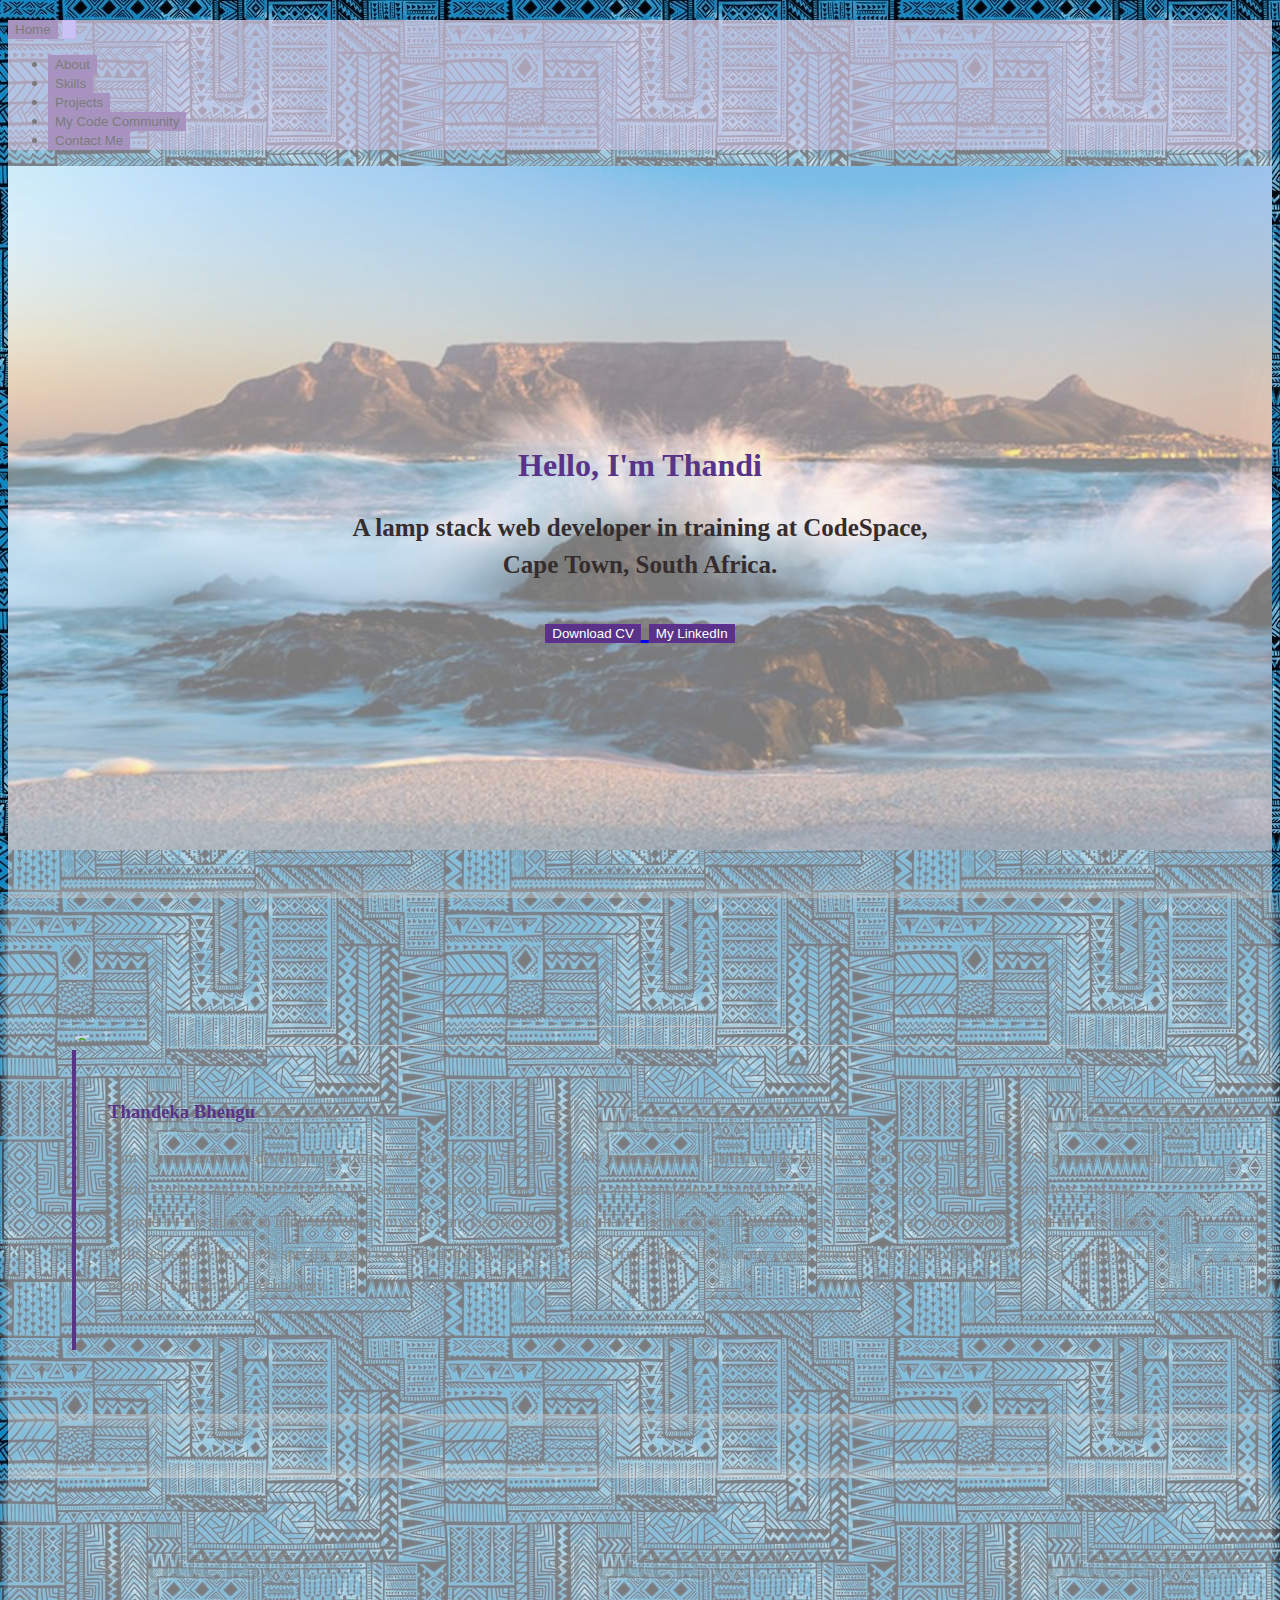
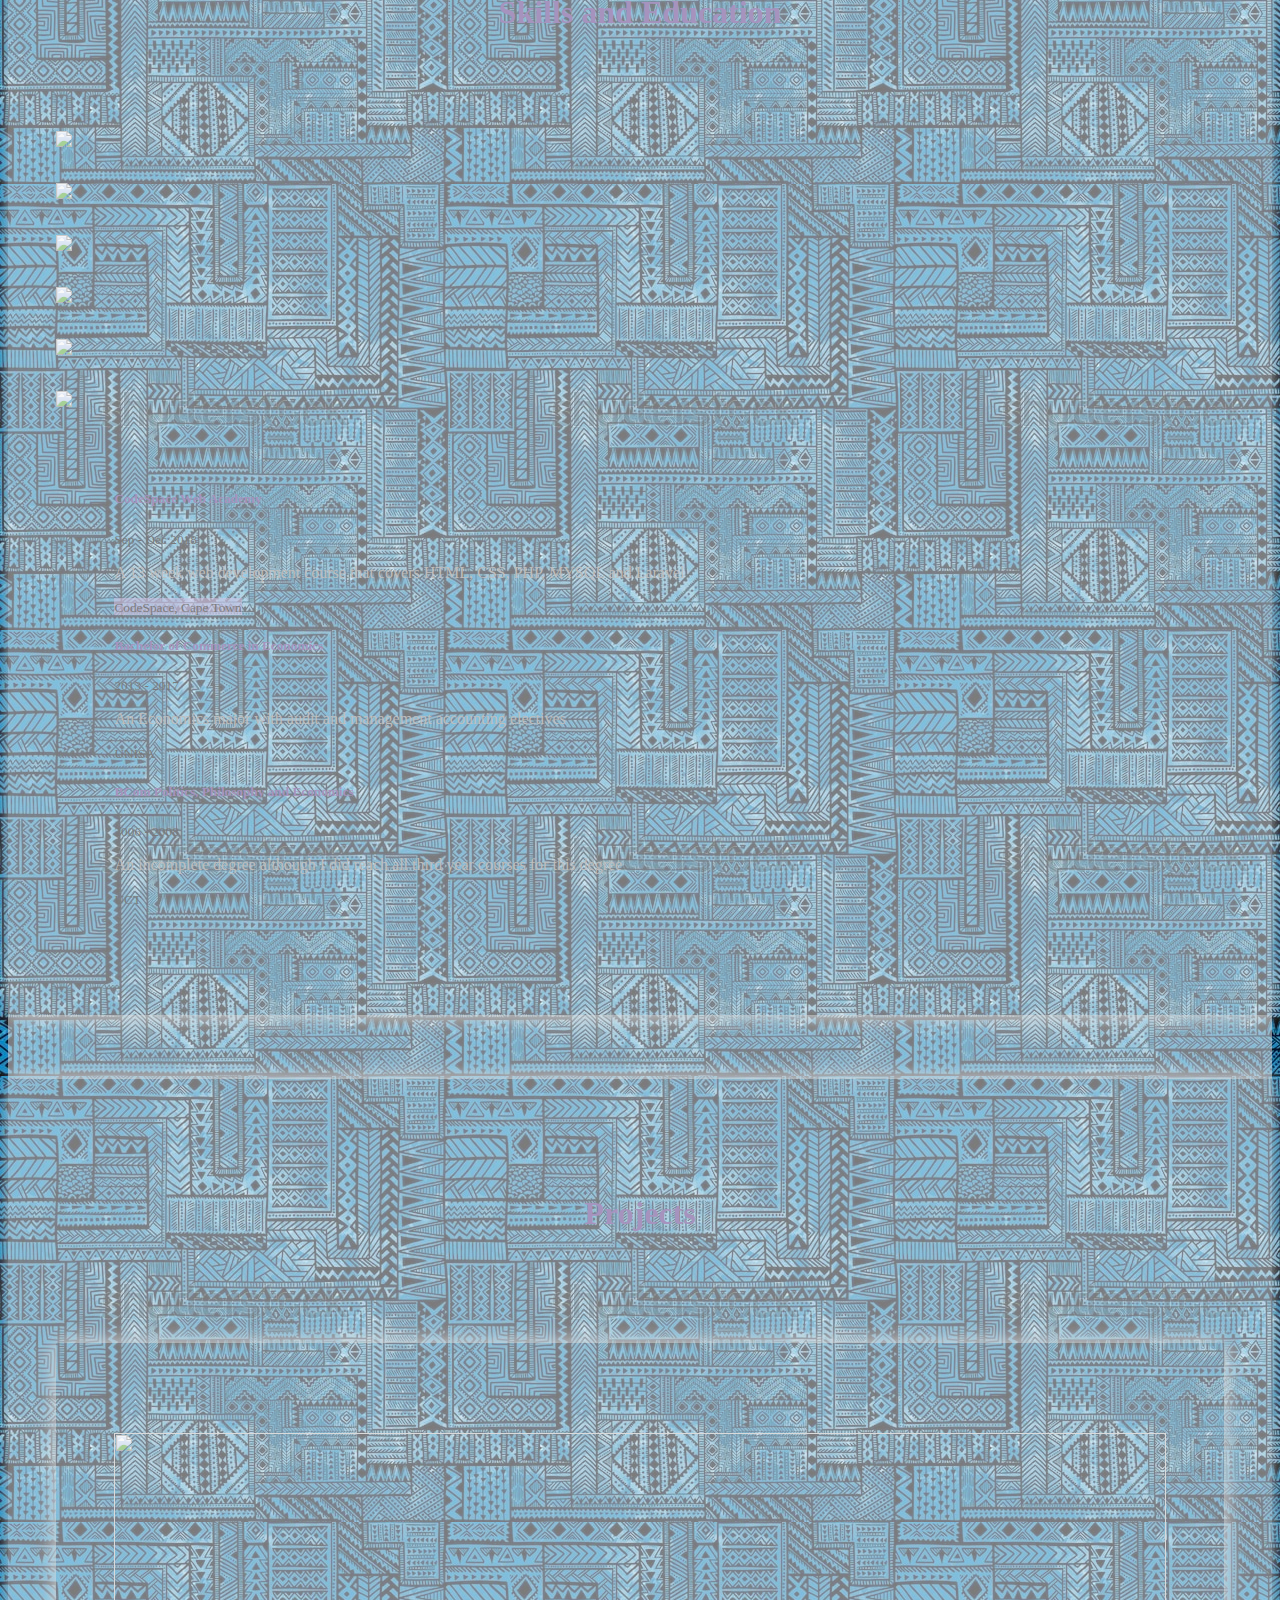
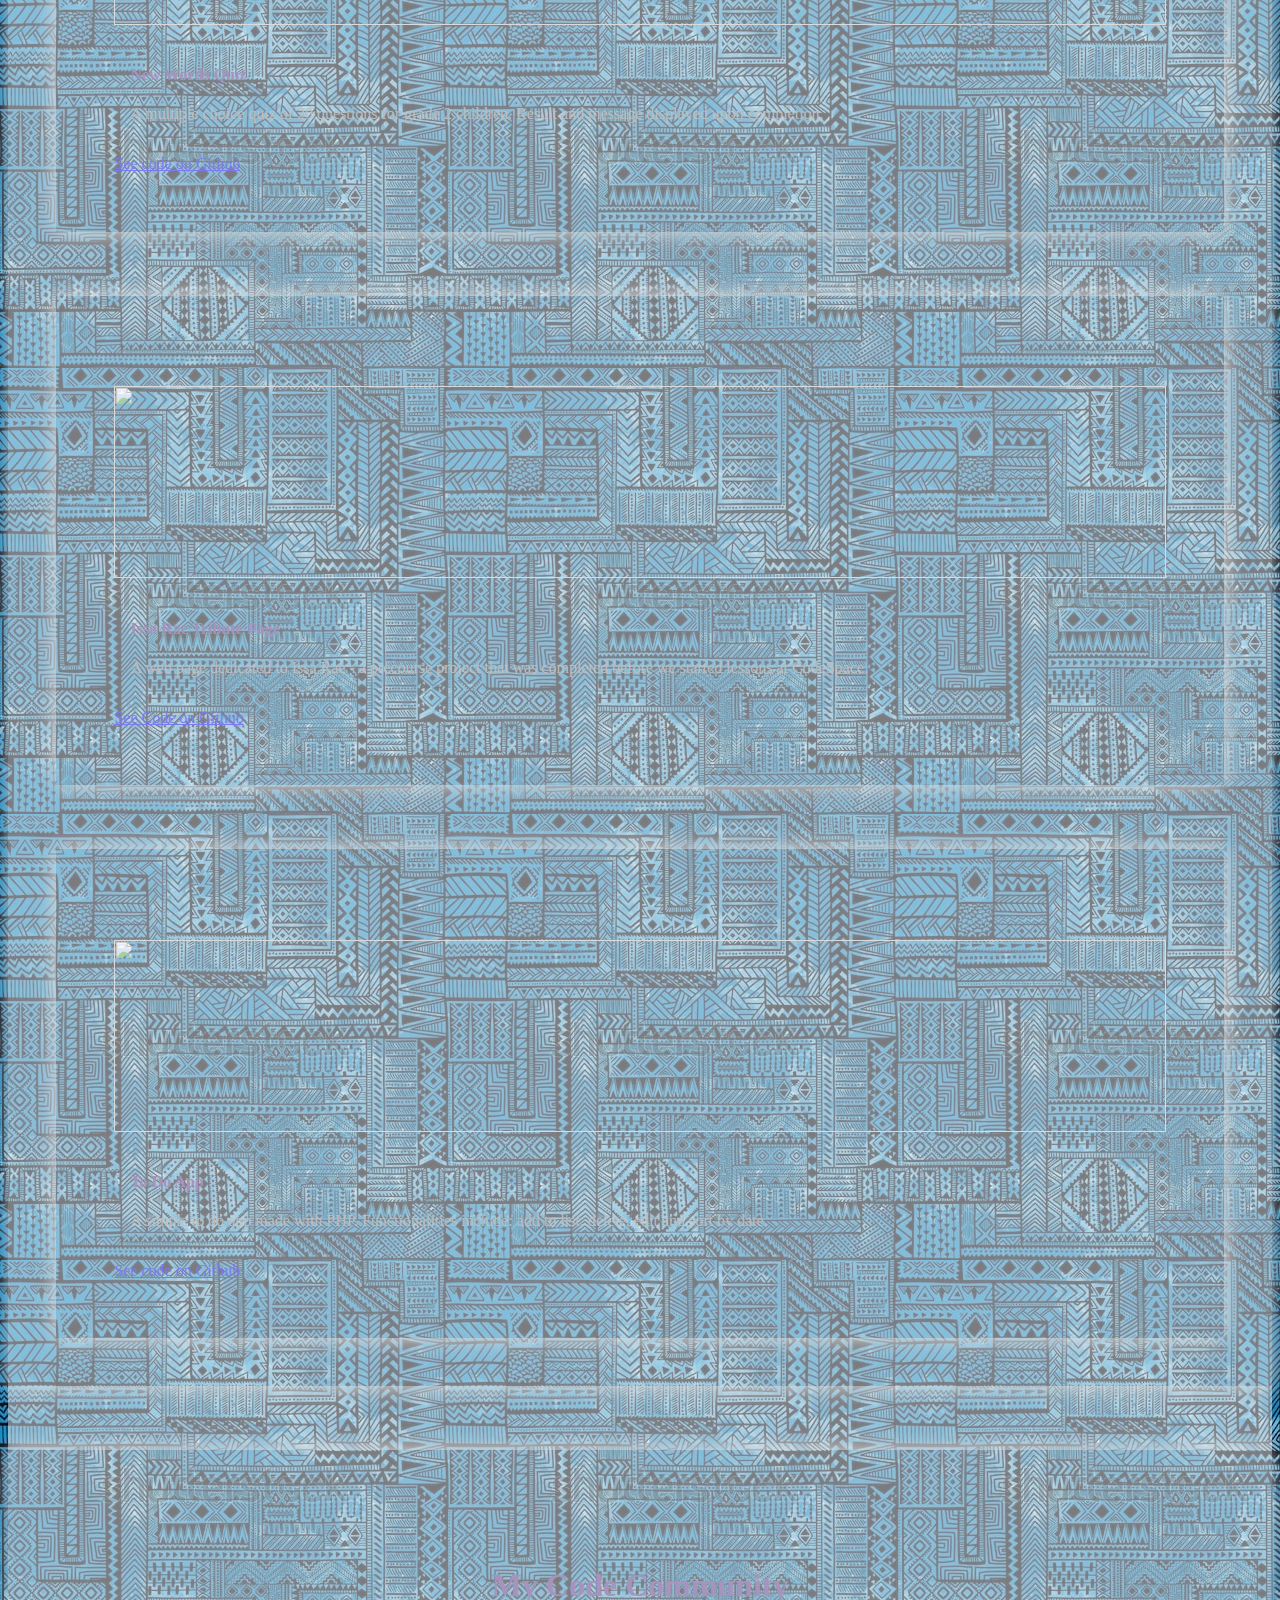
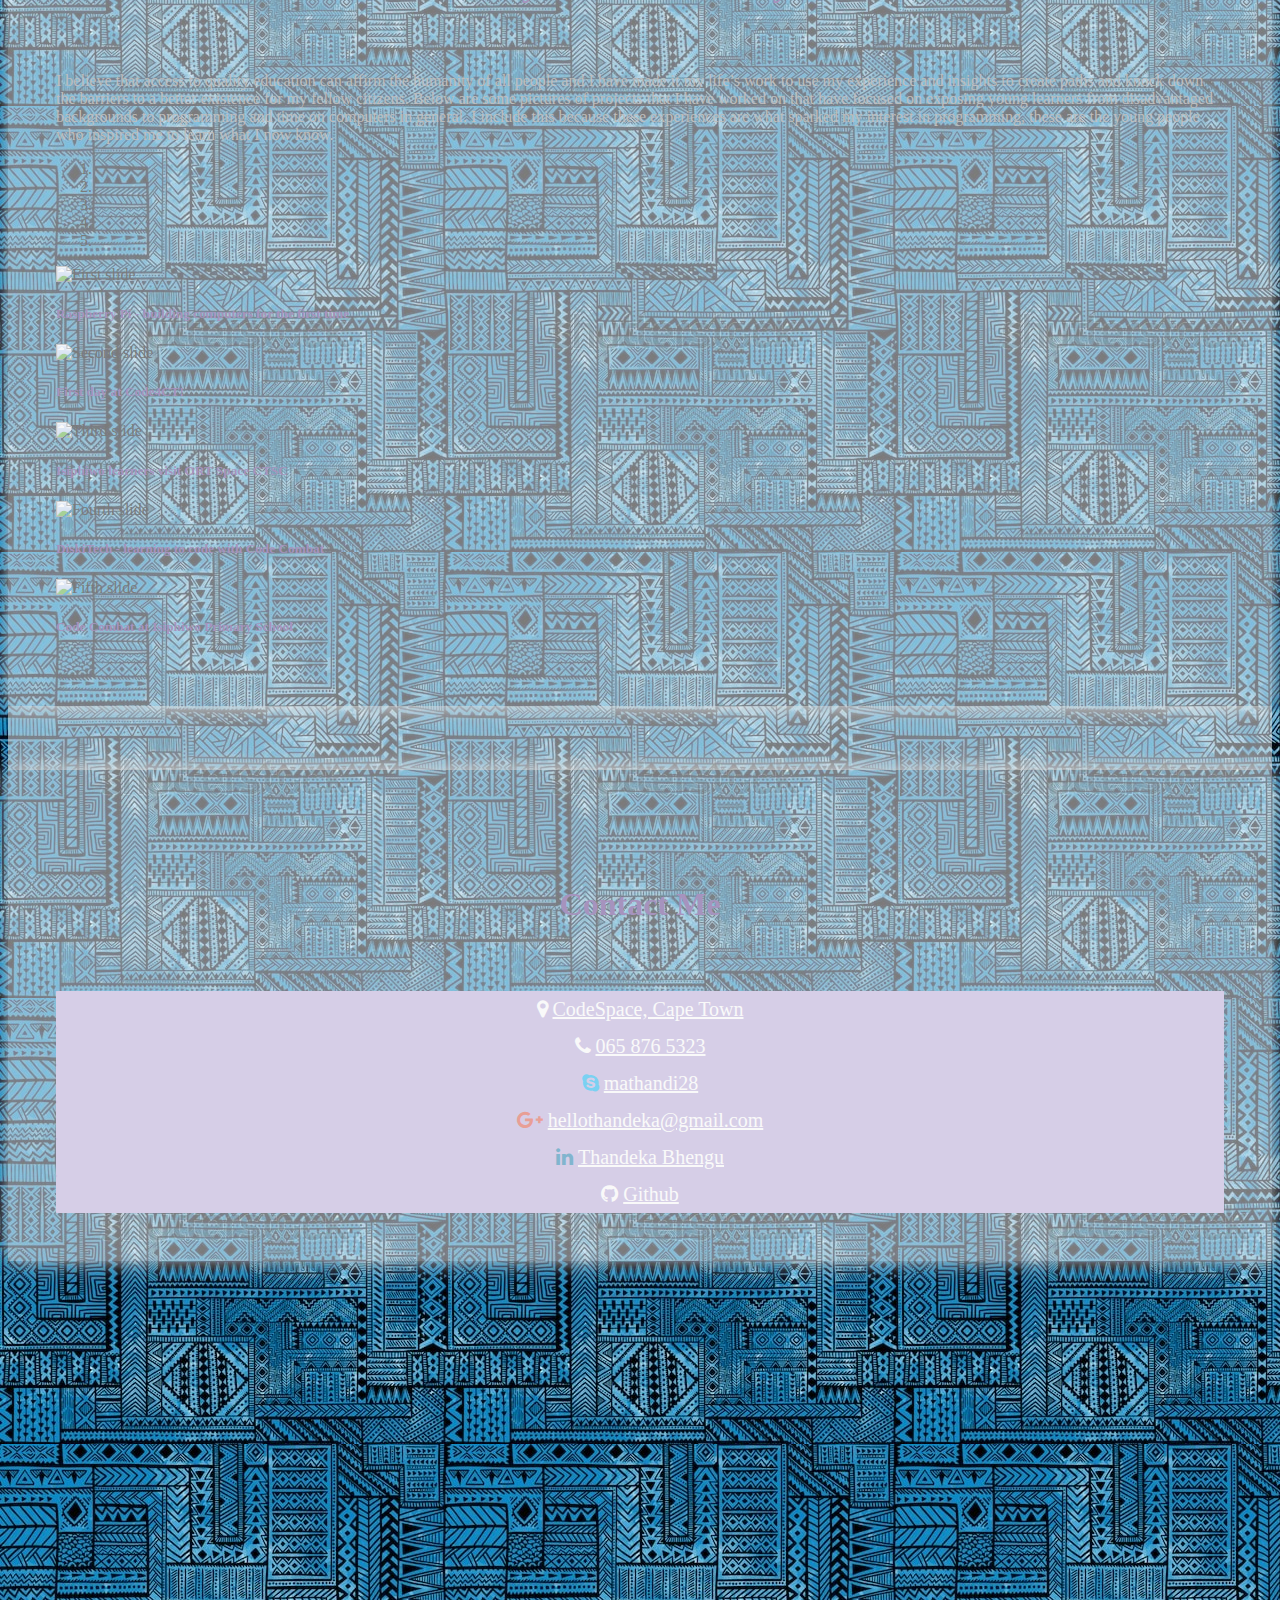
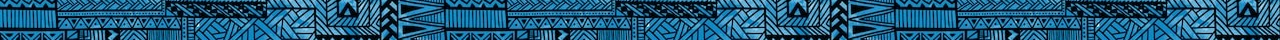
==== index.html @ 0c91721b "picture" ====
<!DOCTYPE html>
<html lang="en">
<head>
    <meta charset="UTF-8">
    <meta name="viewport" content="width=device-width, initial-scale=1, shrink-to-fit=no">
    <meta http-equiv="X-UA-Compatible" content="ie=edge">
    <link rel="stylesheet" href="https://stackpath.bootstrapcdn.com/bootstrap/4.1.3/css/bootstrap.min.css" integrity="sha384-MCw98/SFnGE8fJT3GXwEOngsV7Zt27NXFoaoApmYm81iuXoPkFOJwJ8ERdknLPMO" crossorigin="anonymous">
    <link rel="stylesheet" href="style.css">
    <link href="https://fonts.googleapis.com/css?family=Poppins" rel="stylesheet">
    <link rel="stylesheet" href="https://cdnjs.cloudflare.com/ajax/libs/font-awesome/4.7.0/css/font-awesome.min.css">
    
    <title>CV</title>
</head>
<body>
    <div id="navbar"></div>
    
  <!-- navbar -->  
  <nav  class="navbar navbar-expand-lg fixed-top bg-dark bg-primary ">  
    <div class="home" id="home">
    </div>
      <a class="navbar-brand" href="#navbar"><button class="btn btn-secondary">Home</button></a>
      <button class="navbar-toggler" type="button" data-toggle="collapse" data-target="#navbarSupportedContent" aria-controls="navbarSupportedContent" aria-expanded="false" aria-label="Toggle navigation">  
        <span class="navbar-toggler-icon"><img src="images/hamburger.png" alt=""></span>
      </button>
    

      <div class="collapse navbar-collapse " id="navbarSupportedContent">     
        <ul class="navbar-nav mr-4">
          <li class="nav-item">
            <a class="nav-link" data-value="about" href="#about"><button class="btn btn-secondary">About</button></a>        
          </li>  
          <li class="nav-item">
            <a class="nav-link " data-value="skills"href="#skills"><button class="btn btn-secondary">Skills</button></a>    
          </li>
          <li class="nav-item"> 
            <a class="nav-link " data-value="projects" href="#projects"><button class="btn btn-secondary">Projects</button></a>         
          </li>   
          <li class="nav-item"> 
            <a class="nav-link " data-value="community" href="#community"><button class="btn btn-secondary">My Code Community</button></a>       
          </li> 
          <li class="nav-item"> 
            <a class="nav-link " data-value="contact" href="#contact"><button class="btn btn-secondary">Contact Me</button></a>       
          </li> 
        </ul> 
      </div>
  </nav>

  <header class="header">
    <div class="overlay">
    </div>
      <div class="container">
          <div class="description">
            <h1>Hello, I'm Thandi
            <p> A lamp stack web developer in training at CodeSpace,<br> Cape Town, South Africa.</p>  
            <a href="ThandekaBhenguResume.pdf" target=" blank" download="ThandekaBhenguCV"><button class="btn btn-outline-secondary">Download CV</button> </a>
            <a href="https://www.linkedin.com/in/thandeka-bhengu-14095095/" target=" blank"><button class="btn btn-outline-secondary ">My LinkedIn </button> </a> 
            </h1>  
          </div>
      </div>
  </header>

  <div class="container">
    <div class="card about" id="about">
      <div class="row">
        <div class="col-lg-4 col-md-4 col-sm-12">
          <img src="images/me2.jpg" class="img-fluid">
            <span class="text-justify"></span>
        </div>

          <div class="col-lg-8 col-md-8 col-sm-12 desc">
            <h3>Thandeka Bhengu</h3>
            <p>
              I am a lamp stack web development student at CodeSpace in Cape Town.
              My coding journey started earlier this year when I was working on a CSI project with 
              high school students and realised that they needed more exposure to tech resources and knowledge.
              I found out about Code4CT, sent a student to learn there, and was inspired by my student to learn to program myself. 
              I am fascinated by what I have discovered so far and am eager to solve real world problems with my new tech skills, 
              especially problems specific to the socio-economic dynamics of South Africa. Have a look at my code community to see more
              of my work that brings young people in contact with technology.

            </p>
          </div>
      </div>
    </div>
  

  <!-- portfolio -->
      <div class="card" id="skills">
        <h1 class="text-center">Skills and Education</h1>
          <div class="container">
            <div class="row">
              <div class="col-lg-2 col-md-2 col-sm-6 align-self-center">
                <img src="images/html-5-logo.jpg" class="img-fluid">
              </div>
                <div class="col-lg-2 col-md-2 col-sm-6 align-self-center">
                  <img src="images/css.png" class="img-fluid">   
                </div>
                  <div class="col-lg-2 col-md-2 col-sm-6 align-self-center">
                    <img src="images/boostrap.png" class="img-fluid">
                  </div>
                    <div class="col-lg-2 col-md-2 col-sm-6 align-self-center">
                      <img src="images/php.png" class="img-fluid">      
                    </div>
                      <div class="col-lg-2 col-md-2 col-sm-6 align-self-center">
                        <img src="images/github.png" class="img-fluid">
                      </div>
                        <div class="col-lg-2 col-md-2 col-sm-6 align-self-center">
                          <img src="images/mysql.png" class="img-fluid">
                        </div>
            </div>
              <div class="education">
                <div class="list-group col-lg-12 col-md-12 col-sm-12">
                  <a class="list-group-item flex-column align-items-start firstcourse">
                  <div class="d-flex w-100 justify-content-between">
                    <h5 class="mb-1">CodeSpace Web Academy</h5>
                    <small>Sep - Dec 2018</small>
                  </div>
                    <p class="mb-1">A 13 week web development course that covers HTML, CSS, PHP, MYSQL and Laravel</p>
                    <small>CodeSpace, Cape Town</small>
                  </a>
                  <a class="list-group-item flex-column align-items-start">
                  <div class="d-flex w-100 justify-content-between">
                    <h5 class="mb-1">Bachelor of Commerce in Economics</h5>
                    <small class="text-muted">2013 - 2017 </small>
                  </div>
                    <p class="mb-1">An Economics major with audit and management accounting electives</p>
                    <small class="text-muted">UNISA</small>
                  </a>
                  <a class="list-group-item flex-column align-items-start">
                  <div class="d-flex w-100 justify-content-between">
                    <h5 class="mb-1">BCom Politics, Philosophy and Economics</h5>
                    <small class="text-muted">2006 - 2008</small>
                  </div>
                    <p class="mb-1">An incomplete degree although I did reach all third year courses for this degree</p>
                    <small class="text-muted">UCT</small>
                  </a>
                </div>
              </div>
          </div>
      </div>
        <!-- Projects section -->
        <div class="card projects" id="projects">
            <div class="row">
                <div class="col-lg-12 col-md-12 col-sm-12">
          <div class="container">
            <h1 class="text-center">Projects</h1>
            <div class="row">
              <div class="col-md-4 col-lg-4 col-sm-12">
              <div class="card">
                <div class="card-img">
                <img src="images/quiz.png" class="img-fluid">
                </div>
                
                <div class="card-body">
                <h4 class="card-title">New Words Quiz</h4>
                <p class="card-text">
                  
                  A multiple choice quiz of 20 questions for grade 2 children.  Result and message displayed upon completion.
                </p>
                </div>
                <div class="card-footer">
                <a href="https://github.com/ThandekaBhengu/Family-Quiz.git" target=" blank" class="card-link">See code on Github</a>
                </div>
              </div>
              </div>
              <div class="col-md-4 col-lg-4 col-sm-12">
              <div class="card">
                <div class="card-img">
                <img src="images/issa (1).jpg" class="img-fluid">
                </div>
                
                <div class="card-body">
                  <h4 class="card-title">Issa Rae Tribute Page</h4>
                <p class="card-text">A web page dedicated to Issa Rae - a precourse project that was completed before we started lessons at CodeSpace.</p>
                </div>
                <div class="card-footer">
                <a href="https://github.com/ThandekaBhengu/Issa-Rae.git" target=" blank" class="card-link">See Code on Github</a>
                </div>
              </div>
              </div>
              <div class="col-md-4 col-lg-4 col-sm-12">
              <div class="card">
                <div class="card-img">
                <img src="images/todo.png" class="img-fluid">
                </div>
                
                <div class="card-body">
                <h4 class="card-title">To Do App</h4>
                <p class="card-text"> A simple to do app made with PHP. Functionalities include: add to list, delete, edit and sort by date.</p>
                </div>
                <div class="card-footer">
                <a href="https://github.com/ThandekaBhengu/to-do-app.git" target=" blank" class="card-link">See code on Github</a>
                </div>
              </div>
              </div>
            </div>
          </div>
        </div>
        </div>
        </div>

            <!-- Code community carousel -->
            <div id="community">
                <div class="card">
                  <div class="row">
                      <div class="col-lg-12 col-md-12 col-sm-12 w-75 p-3">
                
                  <div id="carouselExampleIndicators" class="carousel slide" data-ride="carousel">
                    <h1 class="text-center ">My Code Community</h1>
                    <p class="text-justify"> I believe that access to quality education can affirm the humanity of all people and I have made it my life’s work 
                      to use my experience and insights to create  paths and  knock  down  the  barriers to  a  better existence for my 
                      fellow citizens. Below are some pictures of projects that I have worked on that have focused on exposing
                      young learners from disadvantaged backgrounds to programming and time on computers in general. I include this because these
                    experiences are what sparked my interest in programming, these are the young people who inspired me to learn what I now know. </p>
                    <ol class="carousel-indicators">
                      <li data-target="#carouselExampleIndicators" data-slide-to="0" class="active"></li>
                      <li data-target="#carouselExampleIndicators" data-slide-to="1"></li>
                      <li data-target="#carouselExampleIndicators" data-slide-to="2"></li>
                      <li data-target="#carouselExampleIndicators" data-slide-to="3"></li>
                      <li data-target="#carouselExampleIndicators" data-slide-to="4"></li>
                    </ol>
                      <div class="carousel-inner">
                        <div class="carousel-item active">
                          <img class="d-block w-100 h-10 rounded" src="images/raspberypi.JPG" alt="First slide" height="400">
                            <div class="carousel-caption d-none d-md-block">
                                <span class="badge badge-pill badge-light"><h5>Raspberry Pi - building computers for the first time</h5></span>
                            </div>
                        </div>
                          <div class="carousel-item">
                            <img class="d-block w-100 h-10 rounded" src="images/anele-kamva.JPG" alt="Second slide" height="400">
                            <div class="carousel-caption d-none d-md-block">
                                <span class="badge badge-pill badge-light"><h5>First day at Code4CT!</h5></span>
                            </div>
                          </div>
                            <div class="carousel-item">
                              <img class="d-block w-100 h-10 rounded" src="images/coderdojo.JPG" alt="Third slide" height="400">
                                <div class="carousel-caption d-none d-md-block">
                                    <span class="badge badge-pill badge-light"><h5>Isiphiwo learners visit ORT Space CTSC</h5></span>
                                </div>
                            </div>
                              <div class="carousel-item">
                                <img class="d-block w-100 h-10 rounded" src="images/diskitech.JPG" alt="Fourth slide" height="400">
                                <div class="carousel-caption  d-none d-md-block">
                                    <span class="badge badge-pill badge-light"><h5>DiskiTech - learning to code with Code Combat</h5></span>
                                </div>
                              </div>
                                <div class="carousel-item">
                                  <img class="d-block w-100 h-10 rounded" src="images/isiphiwo.JPG" alt="Fifth slide" height="400">
                                  <div class="carousel-caption d-none d-md-block">
                                      <span class="badge badge-pill badge-light"><h5>Code Combat at Isiphiwo Primary School</h5></span>
                                  </div>
                                </div>
                      </div>
                  </div>
                    <a class="carousel-control-prev" href="#carouselExampleIndicators" role="button" data-slide="prev">
                      <span class="carousel-control-prev-icon" aria-hidden="true"></span>
                      <span class="sr-only">Previous</span>
                    </a>
                    <a class="carousel-control-next" href="#carouselExampleIndicators" role="button" data-slide="next">
                      <span class="carousel-control-next-icon" aria-hidden="true"></span>
                      <span class="sr-only">Next</span>
                    </a>
                </div>
              </div>
              </div>

<!-- Contact details-->
<div id="contact">
<div class="card contact">
    <div class="row">
      <div class="col-lg-12 col-md-12 col-sm-12">
        <h1>Contact Me</h1> 
      </div>
    </div>
   
    <div class="well well-sm quick-contact">
    <div class="row">
        <div class="col-md-12"> 
            <a href="https://www.codespace.co.za/" target="blank"><i class="fa fa-map-marker" aria-hidden="true"></i>CodeSpace, Cape Town</a>
        </div>
        </div>
    <div class="row">
        <div class="col-md-12">
          <a href="#"><i class="fa fa-phone" aria-hidden="true"></i>065 876 5323</a>
        </div>
        </div>
                                  <div class="row">
                                        <div class="col-md-12">
                                            <a href="https://web.skype.com/en/" class="skype"><i class="fa fa-skype"></i>mathandi28</a>
                                        </div>
                                        </div>
                                        <div class="row">
                                        <div class="col-md-12">
                                            <a href="https://plus.google.com/u/0/+ThandekaBhengu" class="google"><i class="fa fa-google-plus"></i>hellothandeka@gmail.com</a>
                                        </div>
                                        </div>
                                    
                                    <div class="row">
                                        <div class="col-md-12">
                                            <a href="www.linkedin.com/in/thandeka-bhengu-14095095" class="linkedin"><i class="fa fa-linkedin"></i>Thandeka Bhengu</a>
                                        </div>
                                      </div>
                                      <div class="row">
                                        <div class="col-md-12">
                                            <a href="https://github.com/ThandekaBhengu" class="github"><i class="fa fa-github"></i>Github</a>
                                        </div>
                                    </div>
                                
                            
                        
                    </div>
                </div>
                </div>
            </div>
            
            <script src="//netdna.bootstrapcdn.com/bootstrap/3.0.0/js/bootstrap.min.js"></script>
            <script src="//code.jquery.com/jquery-1.11.1.min.js"></script>
              <script type="text/javascript" src='js/main.js'></script>
              <script src="https://code.jquery.com/jquery-3.3.1.slim.min.js" integrity="sha384-q8i/X+965DzO0rT7abK41JStQIAqVgRVzpbzo5smXKp4YfRvH+8abtTE1Pi6jizo" crossorigin="anonymous"></script>
              <script src="https://cdnjs.cloudflare.com/ajax/libs/popper.js/1.14.3/umd/popper.min.js" integrity="sha384-ZMP7rVo3mIykV+2+9J3UJ46jBk0WLaUAdn689aCwoqbBJiSnjAK/l8WvCWPIPm49" crossorigin="anonymous"></script>
              <script src="https://stackpath.bootstrapcdn.com/bootstrap/4.1.3/js/bootstrap.min.js" integrity="sha384-ChfqqxuZUCnJSK3+MXmPNIyE6ZbWh2IMqE241rYiqJxyMiZ6OW/JmZQ5stwEULTy" crossorigin="anonymous"></script>
</body>
</html>
---- style.css ----
@import url(http://netdna.bootstrapcdn.com/font-awesome/4.0.3/css/font-awesome.min.css);

body {
    position: relative;
    background-color: #888;
    background-image: url('images/blu-print.jpg');
    margin-top: 20px;
}


.nav-link , .navbar-brand{ 
    color: #05000c63; cursor: pointer;
}

.nav-link{ 
    margin-right: 1em !important;
}

.nav-link:hover{ 
    /* background: #a18ef5; color: #2f1135;  */
}

.navbar-collapse{ 
    justify-content: flex-end;
}

.navbar-toggler{  
    background:#a18ef5 !important;
}

.navbar-collapse{
    justify-content: flex-end;
   }

   .navbar button{
    border:1px  solid rgba(178, 0, 249, 0.137);
       background-color:#583388;
       /* margin-top: 1em; */
   }

   .bg-dark{
    background-color:#4c305c!important
    }
    .bg-primary{
    background-color:#c49de481!important
    }

 /*header style*/
.header{
    background-image: url("images/cape_town.jpg");
    background-attachment: fixed;
    background-size: cover;
    background-position: center;

   }   

   .overlay{
    position: absolute;
    min-height: 100%;
    min-width: 100%;
    left: 0;
    top: 0;
    bottom: 0;
    background: rgba(244, 244, 244, 0.50);
   }

   .card{
       margin-top: 4em;
       padding: 3em;
       box-shadow: 0 0 20px #ccc;
   }

   .description{
    position: relative;
    top: 30%;
    margin: auto;
    padding: 9em;
}
.description h1{
    margin-top: 10%;
    color:#a18ef5 ;
    text-align: center;

   }
   .description p{
    color:rgb(53, 45, 45);
    font-size: 25px;
    /* width: 10%; */
    line-height: 1.5;
   }
   .description button{
    border:1px  solid rgba(178, 0, 249, 0.137);
    background:#583388;
    color:#fff;
   }

   .about{
    margin: 4em 0;
    margin-top: 3em;
    border-top: 4em;
    padding: 4em;
    position: relative;
   }
  
   .about img{
    height: 70%;
       width: 100%;
       border-radius: 50%;
       margin-top: 4em; 
       margin-right: 4rem
       
   }
   .about .span{
    display: block;
    color: #888;
    position: absolute;
    left: 115px;
   }
   .about .desc{
    padding: 2em;
    border-left:4px solid #583388;
   }
   .about .desc h3{
    color: #583388;
   }
   .about .desc p{
    line-height:2;
    color:#888;
   }

   /*Portfolio*/
.skills{
    margin: 4em 0;
       position: relative; 
   }
   .skills h1{
    color:rgb(152, 6, 185);
    margin: 2em; 
   }
   .skills .img{
     height: 5rem;
     
     margin: 1em;

   }

   
   .projects .h1{
    color:rgb(152, 6, 185);
    margin: 0; 
   }
   .projects .card{
    box-shadow: 0 0 20px #ccc;
    padding: 5%;
   }
   .projects .card img{
    width: 100%;
    height: 12em;
   }
   .projects .card-title{
    color:#583388;
     
   }
   .projects .card-body{
    padding: 1em;
   }

     .img-fluid {
    height: 100% \9;
    width: 200px;
    margin-top: 2em;
   }

   .container h1{
 color: #583388;
 text-align: center;
 padding: 4%;
   }

   .container h3{
       color: #583388;
       
   }

  

   .card h1{
       color: #583388;
   }

   .card p{
       color: #888;
   }

   .education{
       padding: 5%;
   }

  .firstcourse{
      background-color: #c49de481;
  }

  .contact{
      margin-bottom: 30%;
  }

  .card h5 {
      color: #583388;
  }

  .fa{font-size:24px;margin-right:5px}
.row-first{margin-bottom:10px;margin-top:8px}
.title-contact{margin-top:32px;display:none;}
.contact-email { display:none; }
a{transition:all .3s ease;-webkit-transition:all .3s ease;-moz-transition:all .3s ease;-o-transition:all .3s ease}
.quick-contact{color:#fff;background-color:rgb(160, 140, 207);text-align:center}
.contact a{-webkit-border-radius:2px;-moz-border-radius:2px;-o-border-radius:2px;border-radius:2px;display:block;background-color:rgba(255,255,255,0.25);font-size:20px;text-align:center;color:#fff;padding:7px}
.contact a:hover{background-color:rgba(255,255,255,0.85);text-decoration:none}
.contact a.skype:hover,.fa-skype{color:#00aff0}
.contact a.google:hover,.fa-google-plus{color:#dd4b39}
.contact a.linkedin:hover,.fa-linkedin{color:#0e76a8}
.contact a.twitter:hover,.fa-twitter{color:#00acee}
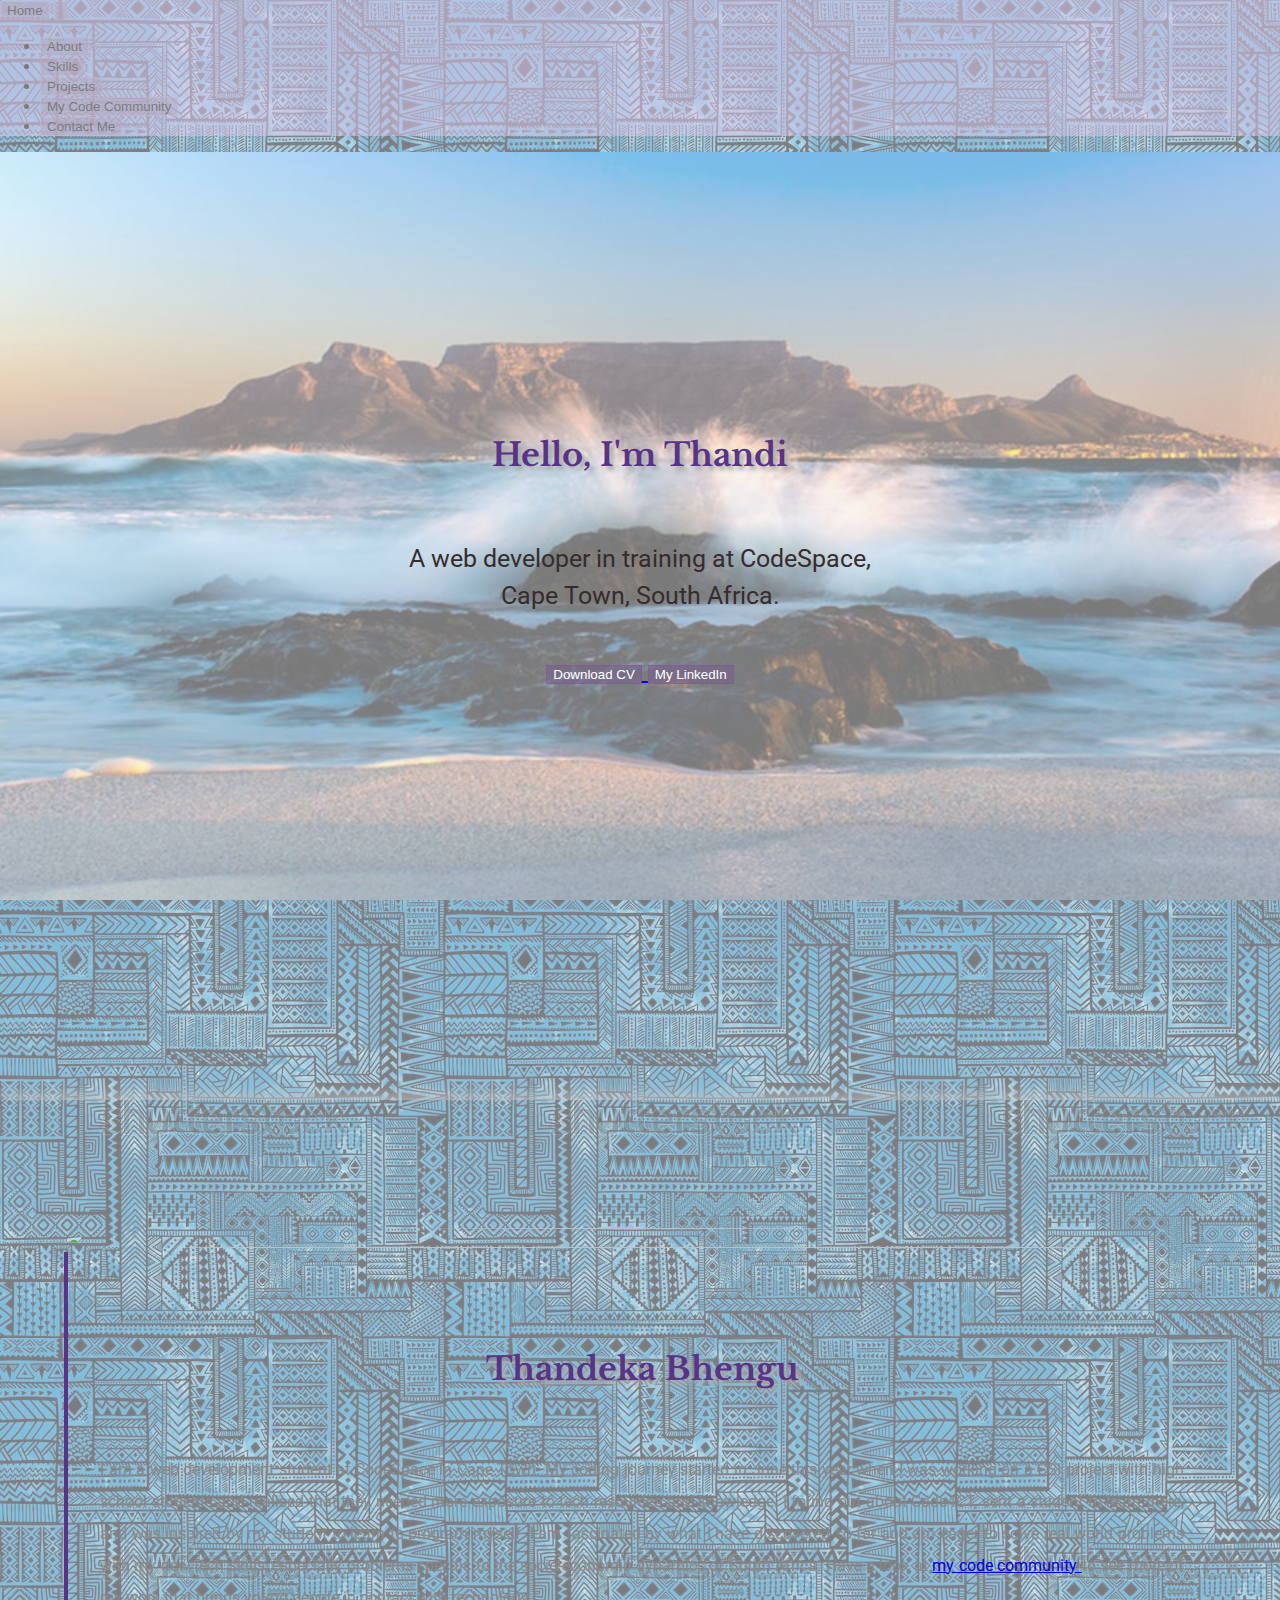
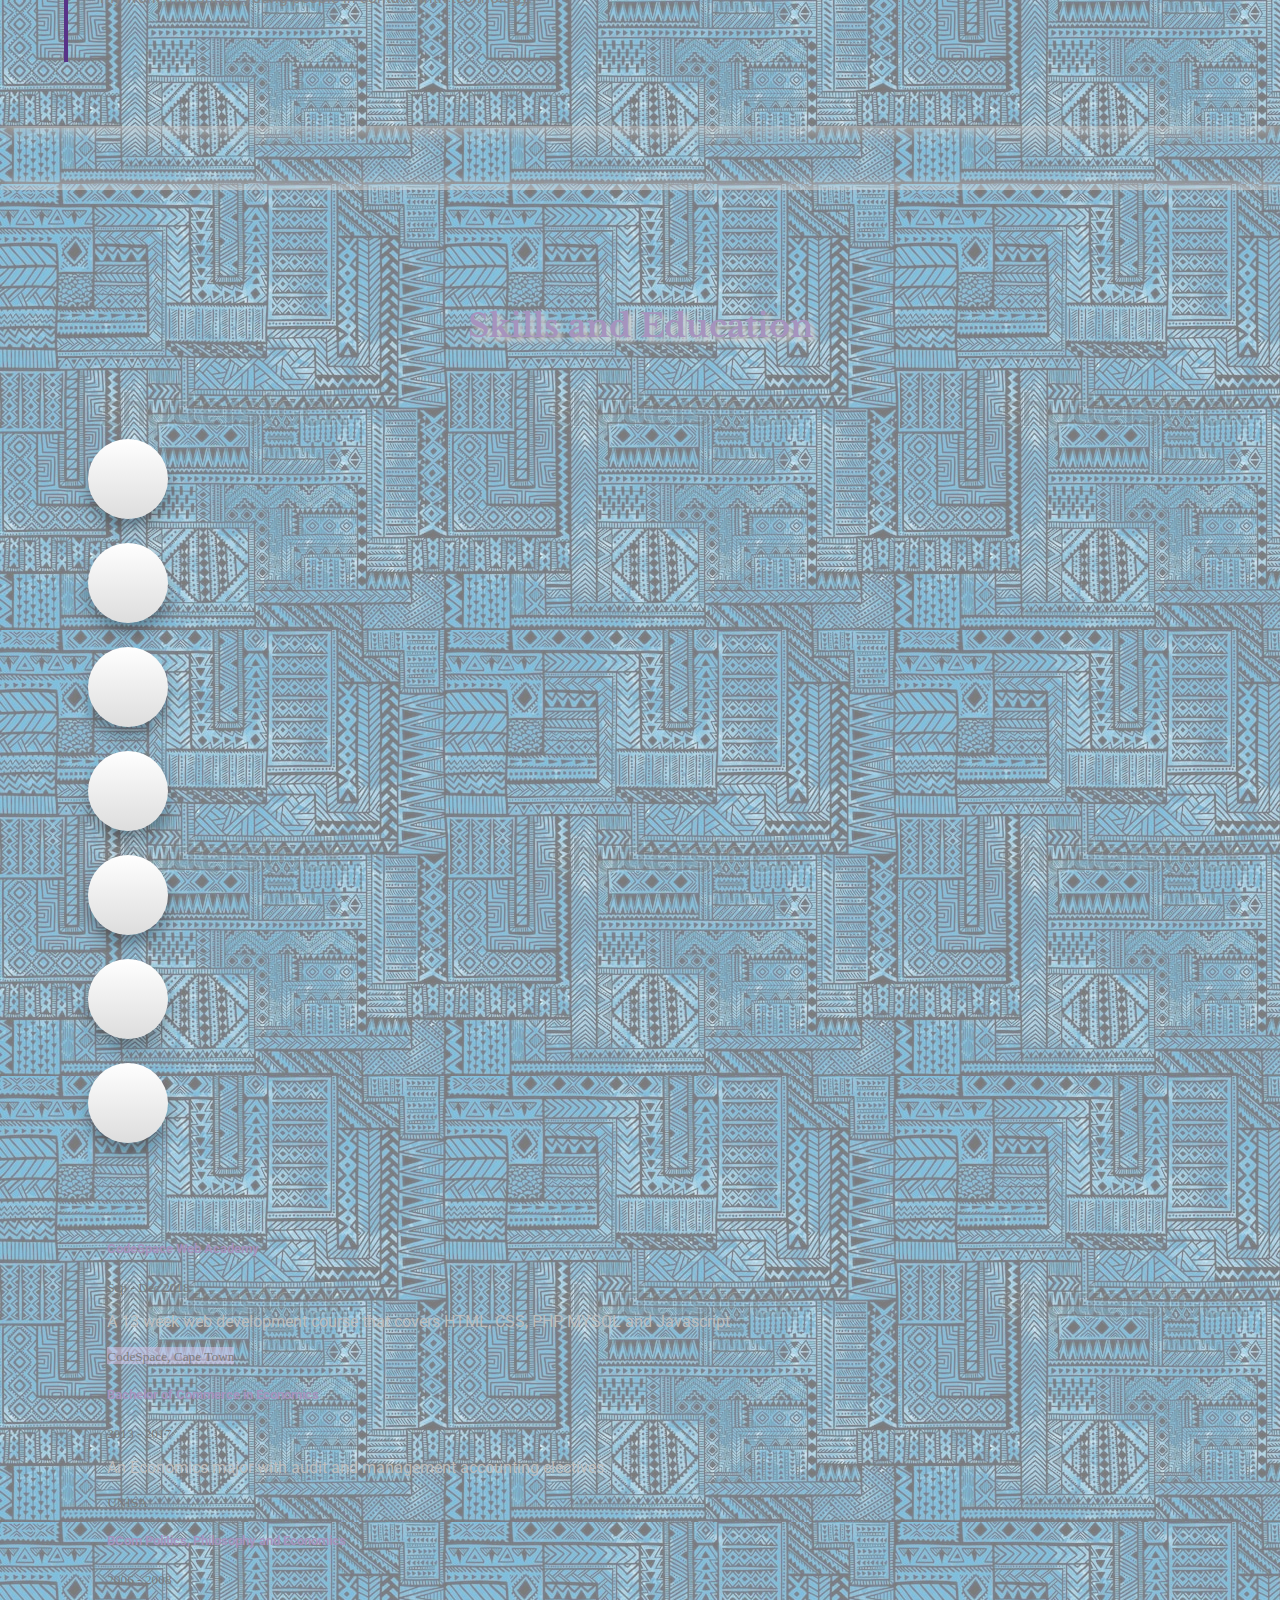
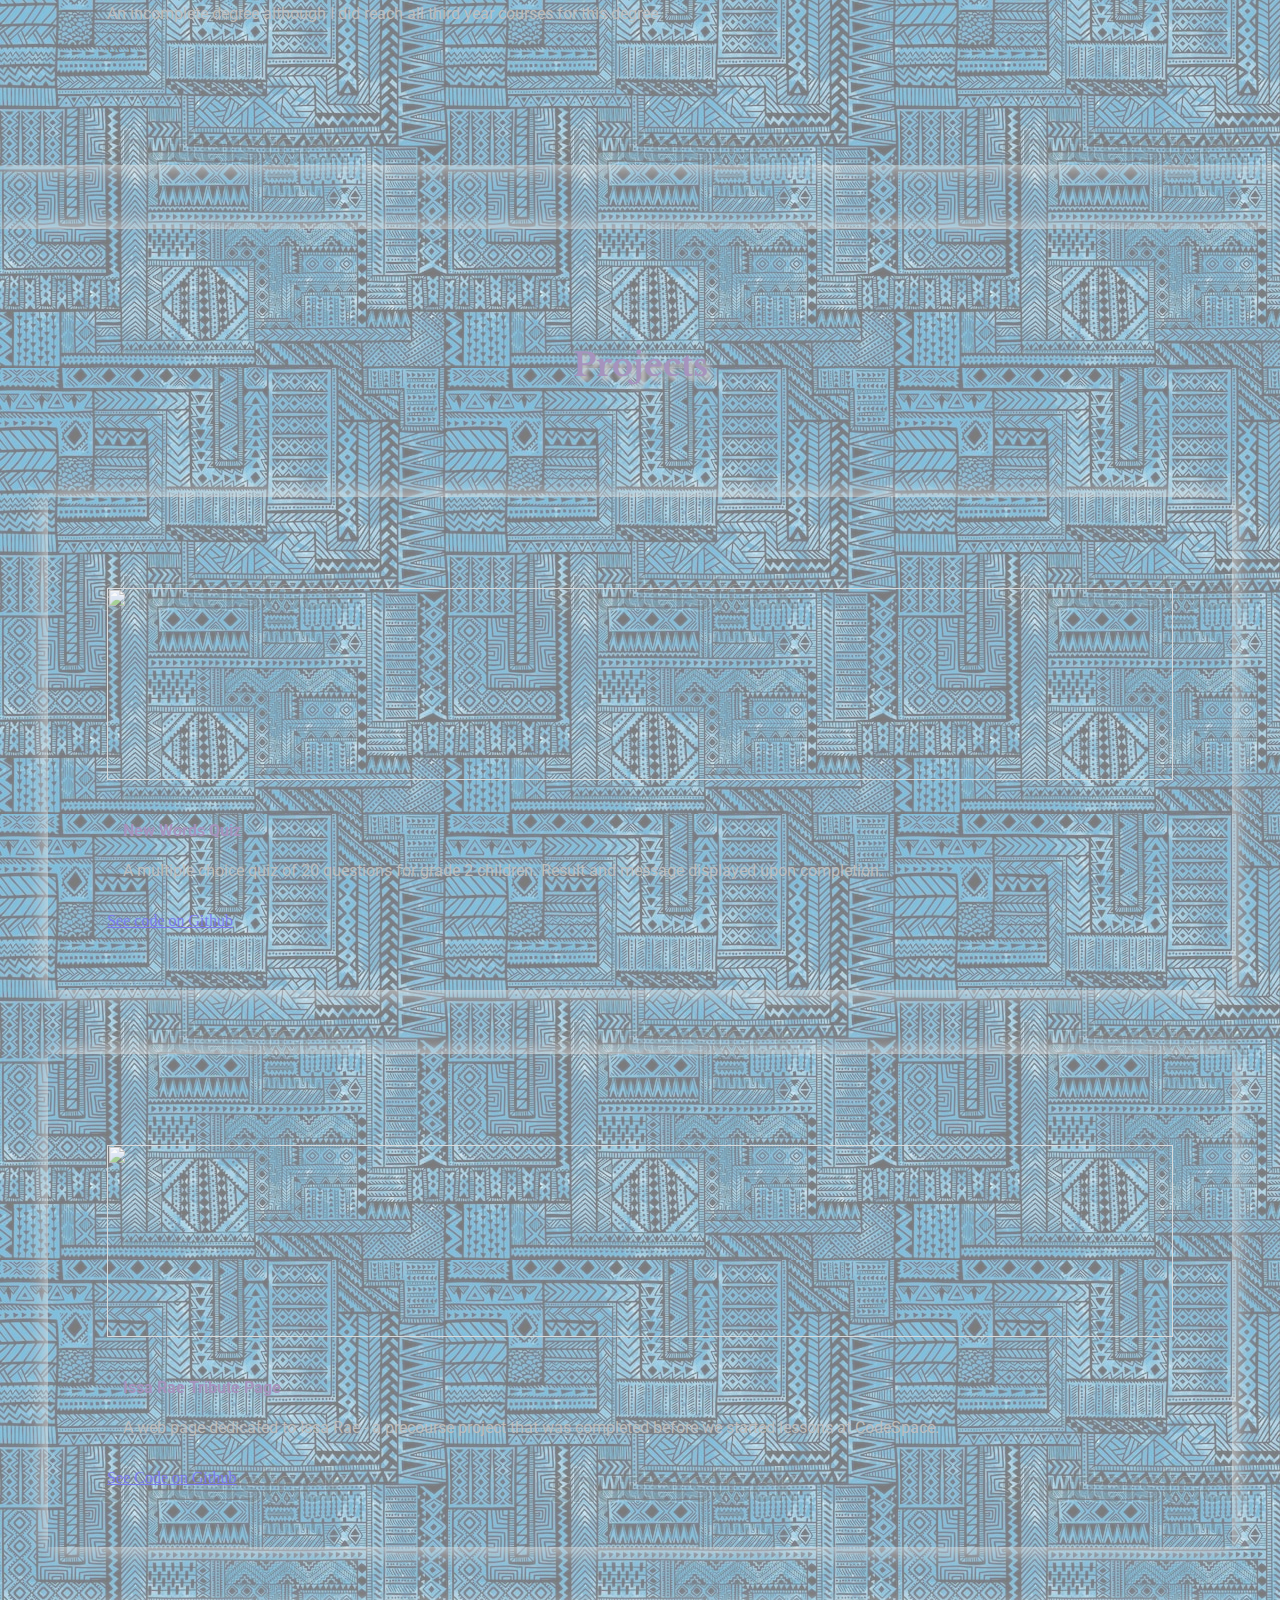
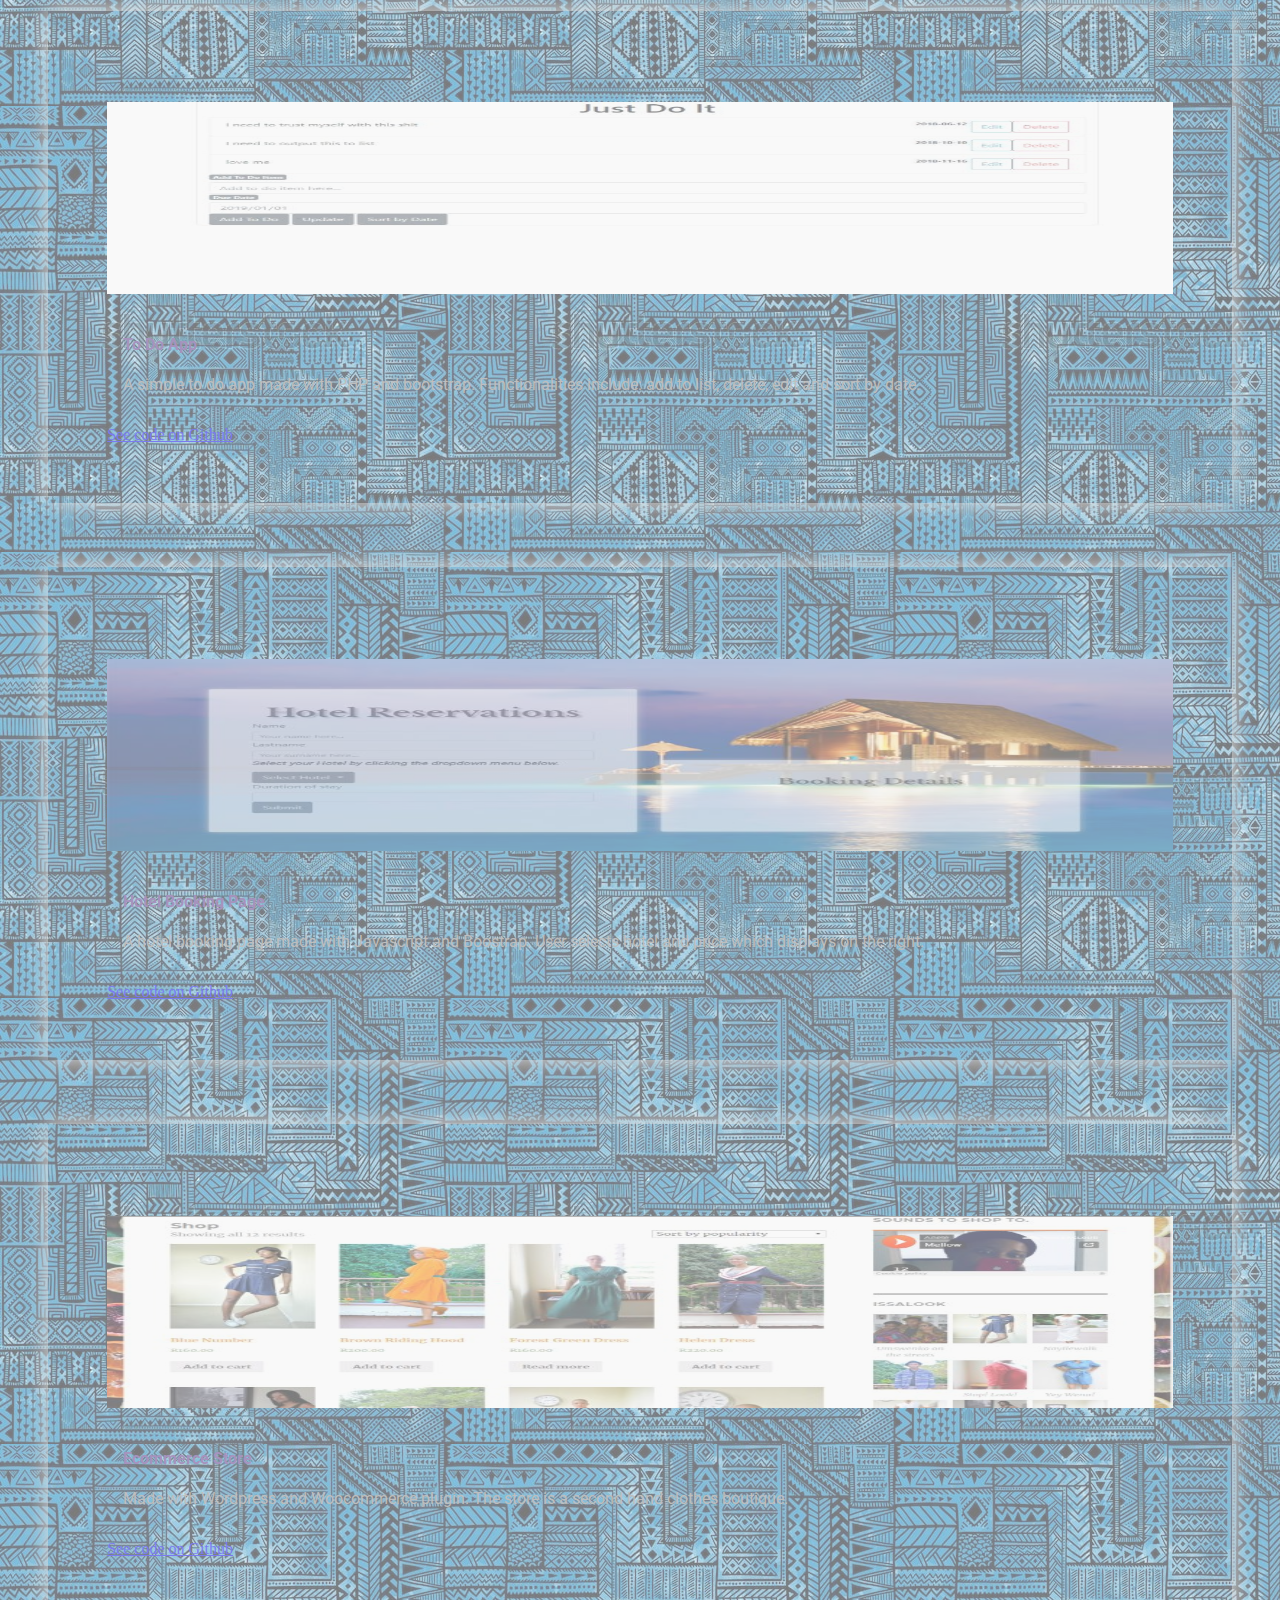
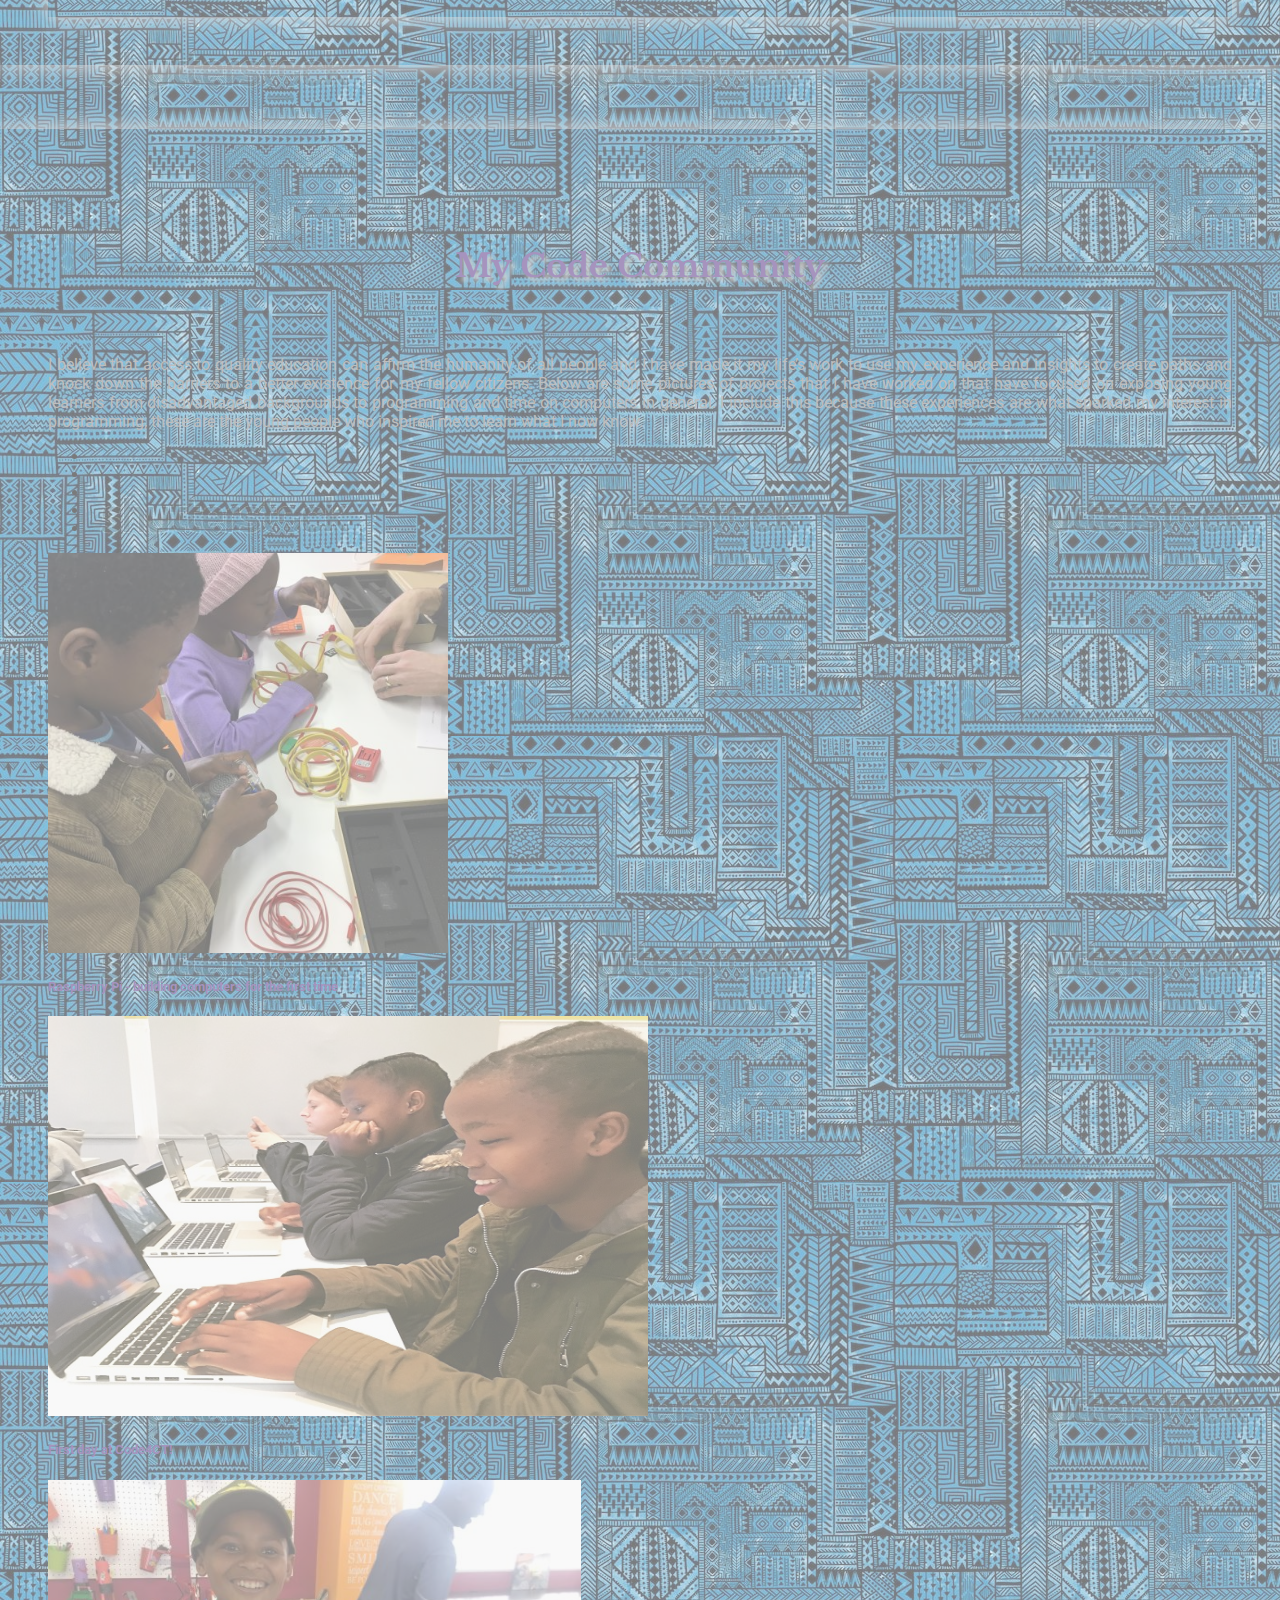
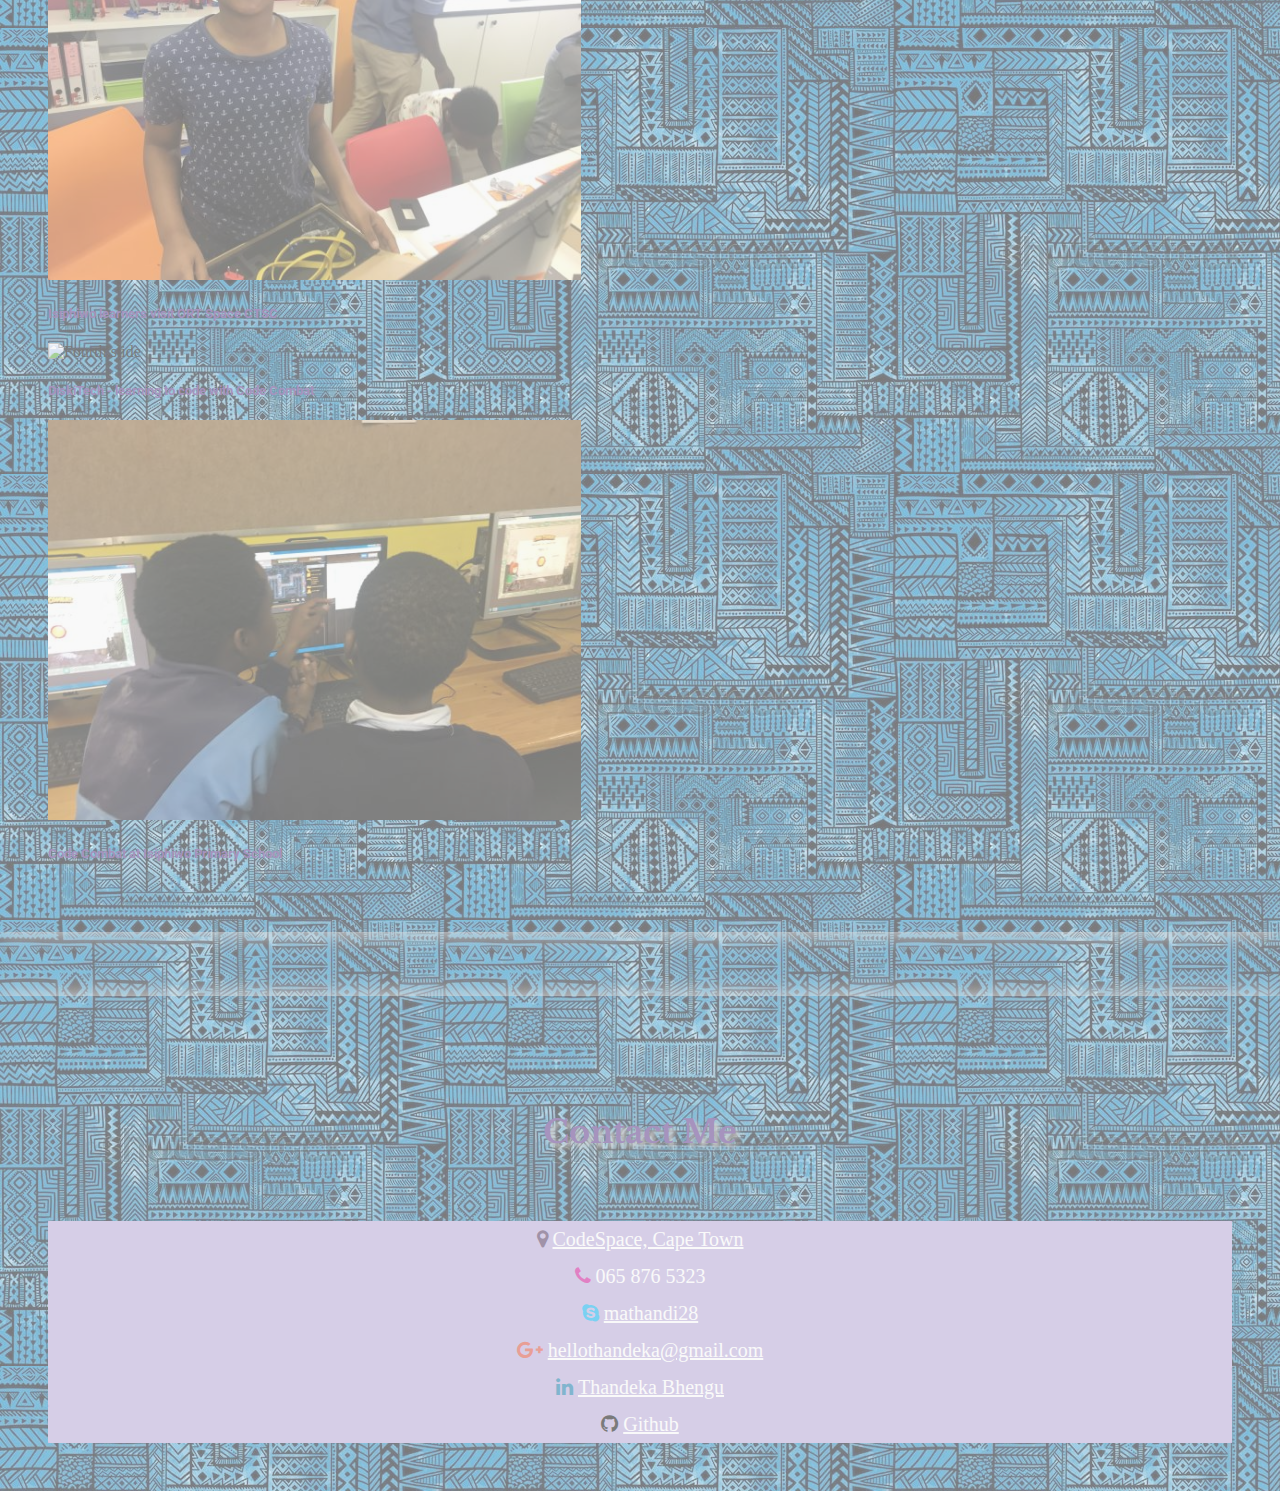
==== commit 65088068: "UPDATE" ====
--- a/index.html
+++ b/index.html
@@ -6,13 +6,15 @@
     <meta http-equiv="X-UA-Compatible" content="ie=edge">
     <link rel="stylesheet" href="https://stackpath.bootstrapcdn.com/bootstrap/4.1.3/css/bootstrap.min.css" integrity="sha384-MCw98/SFnGE8fJT3GXwEOngsV7Zt27NXFoaoApmYm81iuXoPkFOJwJ8ERdknLPMO" crossorigin="anonymous">
     <link rel="stylesheet" href="style.css">
-    <link href="https://fonts.googleapis.com/css?family=Poppins" rel="stylesheet">
+    <link href="https://fonts.googleapis.com/css?family=Libre+Baskerville:b|Roboto:400i&effect=shadow-multiple" rel="stylesheet">
+    <link rel="stylesheet" href="https://use.fontawesome.com/releases/v5.5.0/css/all.css" integrity="sha384-B4dIYHKNBt8Bc12p+WXckhzcICo0wtJAoU8YZTY5qE0Id1GSseTk6S+L3BlXeVIU" crossorigin="anonymous">
     <link rel="stylesheet" href="https://cdnjs.cloudflare.com/ajax/libs/font-awesome/4.7.0/css/font-awesome.min.css">
-    
-    <title>CV</title>
+    <link rel="stylesheet" href="https://cdnjs.cloudflare.com/ajax/libs/animate.css/3.7.0/animate.css" integrity="sha256-gVCm5mRCmW9kVgsSjQ7/5TLtXqvfCoxhdsjE6O1QLm8=" crossorigin="anonymous" />
+</head>
+  <title>CV</title>
 </head>
 <body>
-    <div id="navbar"></div>
+  <div id="navbar"></div>
     
   <!-- navbar -->  
   <nav  class="navbar navbar-expand-lg fixed-top bg-dark bg-primary ">  
@@ -23,7 +25,6 @@
         <span class="navbar-toggler-icon"><img src="images/hamburger.png" alt=""></span>
       </button>
     
-
       <div class="collapse navbar-collapse " id="navbarSupportedContent">     
         <ul class="navbar-nav mr-4">
           <li class="nav-item">
@@ -50,11 +51,11 @@
     </div>
       <div class="container">
           <div class="description">
-            <h1>Hello, I'm Thandi
-            <p> A lamp stack web developer in training at CodeSpace,<br> Cape Town, South Africa.</p>  
+            <h1 class="animated bounceInDown">Hello, I'm Thandi</h1>
+            <p class="firstbutton"> A web developer in training at CodeSpace,<br> Cape Town, South Africa. <br><br>
             <a href="ThandekaBhenguResume.pdf" target=" blank" download="ThandekaBhenguCV"><button class="btn btn-outline-secondary">Download CV</button> </a>
-            <a href="https://www.linkedin.com/in/thandeka-bhengu-14095095/" target=" blank"><button class="btn btn-outline-secondary ">My LinkedIn </button> </a> 
-            </h1>  
+            <a href="https://www.linkedin.com/in/thandeka-bhengu-14095095/" target=" blank"><button class="btn btn-outline-secondary">My LinkedIn </button> </a> 
+             </p> 
           </div>
       </div>
   </header>
@@ -66,17 +67,18 @@
           <img src="images/me2.jpg" class="img-fluid">
             <span class="text-justify"></span>
         </div>
-
-          <div class="col-lg-8 col-md-8 col-sm-12 desc">
-            <h3>Thandeka Bhengu</h3>
+          <div class="col-lg-8 col-md-8 col-sm-12 desc" style="justify">
+            <h1>Thandeka Bhengu</h1>
             <p>
-              I am a lamp stack web development student at CodeSpace in Cape Town.
-              My coding journey started earlier this year when I was working on a CSI project with 
-              high school students and realised that they needed more exposure to tech resources and knowledge.
-              I found out about Code4CT, sent a student to learn there, and was inspired by my student to learn to program myself. 
-              I am fascinated by what I have discovered so far and am eager to solve real world problems with my new tech skills, 
-              especially problems specific to the socio-economic dynamics of South Africa. Have a look at my code community to see more
-              of my work that brings young people in contact with technology.
+              I am a web development student at CodeSpace in Cape Town. 
+              My coding journey started in June this year when I was working on a CSI project with  high school students
+              and realised that they needed more exposure to tech resources and knowledge. 
+              I found out about Code4CT, sent a student to learn there, and was inspired by my student to learn to 
+              program myself. I am fascinated by what I have discovered so far and am eager to solve real world problems 
+              with my new tech skills, especially problems specific to the socio-economic dynamics of South Africa. 
+              
+              Have a look at <a href="#community"> my code community </a> to see more of my work that brings young people 
+              in contact with technology.
 
             </p>
           </div>
@@ -84,125 +86,177 @@
     </div>
   
 
-  <!-- portfolio -->
+      <!-- portfolio -->
       <div class="card" id="skills">
         <h1 class="text-center">Skills and Education</h1>
-          <div class="container">
-            <div class="row">
+        <div class="container">
+          <ol>
+          <div class="row">
+            <div class="col-lg-2 col-md-2 col-sm-6 align-self-center">
+            </div>
+            <div class="col-lg-2 col-md-2 col-sm-6 align-self-center">
+              <li><i class="fab fa-html5 fa-3x"></i></li>
+            </div>
               <div class="col-lg-2 col-md-2 col-sm-6 align-self-center">
-                <img src="images/html-5-logo.jpg" class="img-fluid">
+                <li><i class="fab fa-css3-alt fa-3x"></i></li>
               </div>
                 <div class="col-lg-2 col-md-2 col-sm-6 align-self-center">
-                  <img src="images/css.png" class="img-fluid">   
+                  <li><i class="fab fa-wordpress fa-3x"></i></li>
                 </div>
                   <div class="col-lg-2 col-md-2 col-sm-6 align-self-center">
-                    <img src="images/boostrap.png" class="img-fluid">
+                    <li><i class="fab fa-php fa-3x"></i></li> 
                   </div>
                     <div class="col-lg-2 col-md-2 col-sm-6 align-self-center">
-                      <img src="images/php.png" class="img-fluid">      
                     </div>
                       <div class="col-lg-2 col-md-2 col-sm-6 align-self-center">
-                        <img src="images/github.png" class="img-fluid">
                       </div>
                         <div class="col-lg-2 col-md-2 col-sm-6 align-self-center">
-                          <img src="images/mysql.png" class="img-fluid">
-                        </div>
-            </div>
-              <div class="education">
-                <div class="list-group col-lg-12 col-md-12 col-sm-12">
-                  <a class="list-group-item flex-column align-items-start firstcourse">
-                  <div class="d-flex w-100 justify-content-between">
-                    <h5 class="mb-1">CodeSpace Web Academy</h5>
-                    <small>Sep - Dec 2018</small>
-                  </div>
-                    <p class="mb-1">A 13 week web development course that covers HTML, CSS, PHP, MYSQL and Laravel</p>
-                    <small>CodeSpace, Cape Town</small>
-                  </a>
-                  <a class="list-group-item flex-column align-items-start">
-                  <div class="d-flex w-100 justify-content-between">
-                    <h5 class="mb-1">Bachelor of Commerce in Economics</h5>
-                    <small class="text-muted">2013 - 2017 </small>
-                  </div>
-                    <p class="mb-1">An Economics major with audit and management accounting electives</p>
-                    <small class="text-muted">UNISA</small>
-                  </a>
-                  <a class="list-group-item flex-column align-items-start">
-                  <div class="d-flex w-100 justify-content-between">
-                    <h5 class="mb-1">BCom Politics, Philosophy and Economics</h5>
-                    <small class="text-muted">2006 - 2008</small>
-                  </div>
-                    <p class="mb-1">An incomplete degree although I did reach all third year courses for this degree</p>
-                    <small class="text-muted">UCT</small>
-                  </a>
-                </div>
-              </div>
+                          <li><i class="fab fa-github fa-3x"></i></li>
+                        </div>
+                          <div class="col-lg-1 col-md-2 col-sm-6 align-self-center">
+                          </div>
+                            <div class="col-lg-2 col-md-2 col-sm-6 align-self-center">
+                              <li><i class="fas fa-database fa-3x"></i></li>
+                            </div>
+                              <div class="col-lg-1 col-md-2 col-sm-6 align-self-center"> 
+                              </div>
+                                <div class="col-lg-2 col-md-2 col-sm-6 align-self-center">
+                                  <li><i class="fab fa-js-square fa-3x"></i></li>
+                                </div>
+                                  <div class="col-lg-2 col-md-2 col-sm-6 align-self-center">
+                                  </div>
+                                    </ol>
           </div>
-      </div>
-        <!-- Projects section -->
-        <div class="card projects" id="projects">
-            <div class="row">
+            <div class="education">
+              <div class="list-group col-lg-12 col-md-12 col-sm-12">
+                <a class="list-group-item flex-column align-items-start firstcourse">
+                <div class="d-flex w-100 justify-content-between">
+                  <h5 class="mb-1">CodeSpace Web Academy</h5>
+                  <small>Sep - Dec 2018</small>
+                </div>
+                  <p class="mb-1">A 13 week web development course that covers HTML, CSS, PHP, MYSQL and Javascript </p>
+                  <small>CodeSpace, Cape Town</small>
+                </a>
+                <a class="list-group-item flex-column align-items-start">
+                <div class="d-flex w-100 justify-content-between">
+                  <h5 class="mb-1">Bachelor of Commerce in Economics</h5>
+                  <small class="text-muted">2013 - 2017 </small>
+                </div>
+                  <p class="mb-1">An Economics major with audit and management accounting electives</p>
+                  <small class="text-muted">UNISA</small>
+                </a>
+                <a class="list-group-item flex-column align-items-start">
+                <div class="d-flex w-100 justify-content-between">
+                  <h5 class="mb-1">BCom Politics, Philosophy and Economics</h5>
+                  <small class="text-muted">2006 - 2008</small>
+                </div>
+                  <p class="mb-1">An incomplete degree although I did reach all third year courses for this degree</p>
+                  <small class="text-muted">UCT</small>
+                </a>
+              </div>
+            </div>
+            </div>
+          
+      
+            <!-- Projects section -->
+            <div class="card projects" id="projects">
+              <div class="row">
                 <div class="col-lg-12 col-md-12 col-sm-12">
-          <div class="container">
-            <h1 class="text-center">Projects</h1>
-            <div class="row">
-              <div class="col-md-4 col-lg-4 col-sm-12">
-              <div class="card">
-                <div class="card-img">
-                <img src="images/quiz.png" class="img-fluid">
-                </div>
+                  <div class="container">
+                    <h1 class="text-center">Projects</h1>
+                    <div class="row">
+                      <div class="col-md-4 col-lg-4 col-sm-12">
+                        <div class="card">
+                          <div class="card-img">
+                            <img src="images/quiz.png" class="img-fluid">
+                          </div>
+                          <div class="card-body">
+                            <h4 class="card-title">New Words Quiz</h4>
+                            <p class="card-text">
+                              A multiple choice quiz of 20 questions for grade 2 children.  
+                              Result and message displayed upon completion.
+                            </p>
+                          </div>
+                          <div class="card-footer">
+                            <a href="https://github.com/ThandekaBhengu/Family-Quiz.git" target=" blank" class="card-link">See code on Github</a>
+                          </div>
+                        </div>
+                      </div>
+                      <div class="col-md-4 col-lg-4 col-sm-12">
+                        <div class="card">
+                          <div class="card-img">
+                            <img src="images/issa (1).jpg" class="img-fluid">
+                          </div>
+                    
+                          <div class="card-body">
+                            <h4 class="card-title">Issa Rae Tribute Page</h4>
+                            <p class="card-text">A web page dedicated to Issa Rae - a precourse project that was completed before we started lessons at CodeSpace.</p>
+                          </div>
+                            <div class="card-footer">
+                              <a href="https://github.com/ThandekaBhengu/Issa-Rae.git" target=" blank" class="card-link">See Code on Github</a>
+                            </div>
+                        </div>
+                      </div>
+                      <div class="col-md-4 col-lg-4 col-sm-12">
+                        <div class="card">
+                          <div class="card-img">
+                            <img src="images/todo2.png" class="img-fluid">
+                          </div>
                 
-                <div class="card-body">
-                <h4 class="card-title">New Words Quiz</h4>
-                <p class="card-text">
-                  
-                  A multiple choice quiz of 20 questions for grade 2 children.  Result and message displayed upon completion.
-                </p>
-                </div>
-                <div class="card-footer">
-                <a href="https://github.com/ThandekaBhengu/Family-Quiz.git" target=" blank" class="card-link">See code on Github</a>
-                </div>
-              </div>
-              </div>
-              <div class="col-md-4 col-lg-4 col-sm-12">
-              <div class="card">
-                <div class="card-img">
-                <img src="images/issa (1).jpg" class="img-fluid">
-                </div>
-                
-                <div class="card-body">
-                  <h4 class="card-title">Issa Rae Tribute Page</h4>
-                <p class="card-text">A web page dedicated to Issa Rae - a precourse project that was completed before we started lessons at CodeSpace.</p>
-                </div>
-                <div class="card-footer">
-                <a href="https://github.com/ThandekaBhengu/Issa-Rae.git" target=" blank" class="card-link">See Code on Github</a>
-                </div>
-              </div>
-              </div>
-              <div class="col-md-4 col-lg-4 col-sm-12">
-              <div class="card">
-                <div class="card-img">
-                <img src="images/todo.png" class="img-fluid">
-                </div>
-                
-                <div class="card-body">
-                <h4 class="card-title">To Do App</h4>
-                <p class="card-text"> A simple to do app made with PHP. Functionalities include: add to list, delete, edit and sort by date.</p>
-                </div>
-                <div class="card-footer">
-                <a href="https://github.com/ThandekaBhengu/to-do-app.git" target=" blank" class="card-link">See code on Github</a>
-                </div>
-              </div>
+                      <div class="card-body">
+                        <h4 class="card-title">To Do App</h4>
+                        <p class="card-text"> A simple to do app made with PHP and bootstrap. Functionalities include: add to list, delete, edit and sort by date.</p>
+                      </div>
+                      <div class="card-footer">
+                        <a href="https://github.com/ThandekaBhengu/to-do-app.git" target=" blank" class="card-link">See code on Github</a>
+                      </div>
+                    </div>
+                  </div>
+                </div>
+                <div class="row">
+                  <div class="col-md-4 col-lg-4 col-sm-12">
+                    <div class="card">
+                      <div class="card-img">
+                        <img src="images/hotel.png" class="img-fluid">
+                      </div>
+                      <div class="card-body">
+                        <h4 class="card-title">Hotel Booking Page</h4>
+                        <p class="card-text">
+                          A hotel booking page made with Javascript and Boostrap.  
+                          User selects hotel and price which displays on the right.
+                        </p>
+                      </div>
+                      <div class="card-footer">
+                        <a href="https://github.com/ThandekaBhengu/hotel-booking-form.git" target=" blank" class="card-link">See code on Github</a>
+                      </div>
+                    </div>
+                  </div>
+                  <div class="col-md-4 col-lg-4 col-sm-12">
+                    <div class="card">
+                      <div class="card-img">
+                        <img src="images/swenka.png" class="img-fluid">
+                      </div>
+                      <div class="card-body">
+                        <h4 class="card-title">Ecommerce Store</h4>
+                        <p class="card-text">
+                          Made with Wordpress and Woocommerce plugin. The store is a second hand clothes boutique.
+                        </p>
+                      </div>
+                      <div class="card-footer">
+                        <a href="https://github.com/ThandekaBhengu/swenka_ecommerce.git" target=" blank" class="card-link">See code on Github</a>
+                      </div>
+                    </div>
+                  </div>
+                </div>
               </div>
             </div>
           </div>
         </div>
-        </div>
-        </div>
 
             <!-- Code community carousel -->
             <div id="community">
-                <div class="card">
-                  <div class="row">
+              <div class="card">
+                <div class="row">
                       <div class="col-lg-12 col-md-12 col-sm-12 w-75 p-3">
                 
                   <div id="carouselExampleIndicators" class="carousel slide" data-ride="carousel">
@@ -212,16 +266,16 @@
                       fellow citizens. Below are some pictures of projects that I have worked on that have focused on exposing
                       young learners from disadvantaged backgrounds to programming and time on computers in general. I include this because these
                     experiences are what sparked my interest in programming, these are the young people who inspired me to learn what I now know. </p>
-                    <ol class="carousel-indicators">
+                    <ul class="carousel-indicators">
                       <li data-target="#carouselExampleIndicators" data-slide-to="0" class="active"></li>
                       <li data-target="#carouselExampleIndicators" data-slide-to="1"></li>
                       <li data-target="#carouselExampleIndicators" data-slide-to="2"></li>
                       <li data-target="#carouselExampleIndicators" data-slide-to="3"></li>
                       <li data-target="#carouselExampleIndicators" data-slide-to="4"></li>
-                    </ol>
+                    </ul>
                       <div class="carousel-inner">
                         <div class="carousel-item active">
-                          <img class="d-block w-100 h-10 rounded" src="images/raspberypi.JPG" alt="First slide" height="400">
+                          <img class="d-block w-100 h-10 rounded" src="images/raspberypi.JPG"  alt="First slide" width="400" height="400">
                             <div class="carousel-caption d-none d-md-block">
                                 <span class="badge badge-pill badge-light"><h5>Raspberry Pi - building computers for the first time</h5></span>
                             </div>
@@ -264,58 +318,55 @@
               </div>
               </div>
 
-<!-- Contact details-->
-<div id="contact">
-<div class="card contact">
-    <div class="row">
-      <div class="col-lg-12 col-md-12 col-sm-12">
-        <h1>Contact Me</h1> 
-      </div>
-    </div>
-   
-    <div class="well well-sm quick-contact">
-    <div class="row">
-        <div class="col-md-12"> 
-            <a href="https://www.codespace.co.za/" target="blank"><i class="fa fa-map-marker" aria-hidden="true"></i>CodeSpace, Cape Town</a>
-        </div>
-        </div>
-    <div class="row">
-        <div class="col-md-12">
-          <a href="#"><i class="fa fa-phone" aria-hidden="true"></i>065 876 5323</a>
-        </div>
-        </div>
-                                  <div class="row">
-                                        <div class="col-md-12">
-                                            <a href="https://web.skype.com/en/" class="skype"><i class="fa fa-skype"></i>mathandi28</a>
-                                        </div>
-                                        </div>
-                                        <div class="row">
-                                        <div class="col-md-12">
-                                            <a href="https://plus.google.com/u/0/+ThandekaBhengu" class="google"><i class="fa fa-google-plus"></i>hellothandeka@gmail.com</a>
-                                        </div>
-                                        </div>
-                                    
-                                    <div class="row">
-                                        <div class="col-md-12">
-                                            <a href="www.linkedin.com/in/thandeka-bhengu-14095095" class="linkedin"><i class="fa fa-linkedin"></i>Thandeka Bhengu</a>
-                                        </div>
-                                      </div>
-                                      <div class="row">
-                                        <div class="col-md-12">
-                                            <a href="https://github.com/ThandekaBhengu" class="github"><i class="fa fa-github"></i>Github</a>
-                                        </div>
-                                    </div>
-                                
-                            
-                        
-                    </div>
-                </div>
-                </div>
-            </div>
+                <!-- Contact details-->
+                <div id="contact">
+                  <div class="card contact">
+                    <div class="row">
+                      <div class="col-lg-12 col-md-12 col-sm-12">
+                        <h1 class="animated bounceInDown">Contact Me</h1>  
+                      </div>
+                    </div>
+                    <div class="well well-sm quick-contact">
+                      <div class="row">
+                        <div class="col-md-12"> 
+                            <a href="https://www.google.co.za/maps/place/CodeSpace/@-33.9247137,18.4465259,17z/data=!3m1!4b1!4m5!3m4!1s0x1dcc5d9854044ed9:0x6a0ebf49da5aabab!8m2!3d-33.9247137!4d18.4487146" target="blank" class="place" target="blank"><i class="fa fa-map-marker"></i>CodeSpace, Cape Town</a>
+                        </div>
+                      </div>
+                      <div class="row">
+                        <div class="col-md-12">
+                          <a class="phone"><i class="fa fa-phone" target="blank" aria-hidden="true"></i>065 876 5323</a>
+                        </div>
+                      </div>
+                      <div class="row">
+                        <div class="col-md-12">
+                            <a href="https://web.skype.com/en/" target="blank" class="skype"><i class="fa fa-skype"></i>mathandi28</a>
+                        </div>
+                      </div>
+                      <div class="row">
+                        <div class="col-md-12">
+                            <a href="https://plus.google.com/u/0/+ThandekaBhengu" target="blank" class="google"><i class="fa fa-google-plus"></i>hellothandeka@gmail.com</a>
+                        </div>
+                      </div>                            
+                      <div class="row">
+                        <div class="col-md-12">
+                            <a href="www.linkedin.com/in/thandeka-bhengu-14095095" target="blank" class="linkedin"><i class="fa fa-linkedin"></i>Thandeka Bhengu</a>
+                        </div>
+                      </div>
+                      <div class="row">
+                        <div class="col-md-12">
+                            <a href="https://github.com/ThandekaBhengu" class="github" target="blank"><i class="fa fa-github"></i>Github</a>
+                        </div>
+                      </div>                      
+                    </div>
+                  </div>
+                </div>
+            </div>
+  </div>
+</div>
             
             <script src="//netdna.bootstrapcdn.com/bootstrap/3.0.0/js/bootstrap.min.js"></script>
             <script src="//code.jquery.com/jquery-1.11.1.min.js"></script>
-              <script type="text/javascript" src='js/main.js'></script>
+              <script type="text/javascript" src='main.js'></script>
               <script src="https://code.jquery.com/jquery-3.3.1.slim.min.js" integrity="sha384-q8i/X+965DzO0rT7abK41JStQIAqVgRVzpbzo5smXKp4YfRvH+8abtTE1Pi6jizo" crossorigin="anonymous"></script>
               <script src="https://cdnjs.cloudflare.com/ajax/libs/popper.js/1.14.3/umd/popper.min.js" integrity="sha384-ZMP7rVo3mIykV+2+9J3UJ46jBk0WLaUAdn689aCwoqbBJiSnjAK/l8WvCWPIPm49" crossorigin="anonymous"></script>
               <script src="https://stackpath.bootstrapcdn.com/bootstrap/4.1.3/js/bootstrap.min.js" integrity="sha384-ChfqqxuZUCnJSK3+MXmPNIyE6ZbWh2IMqE241rYiqJxyMiZ6OW/JmZQ5stwEULTy" crossorigin="anonymous"></script>
--- a/style.css
+++ b/style.css
@@ -1,23 +1,22 @@
 @import url(http://netdna.bootstrapcdn.com/font-awesome/4.0.3/css/font-awesome.min.css);
 
-body {
+body{
     position: relative;
     background-color: #888;
     background-image: url('images/blu-print.jpg');
-    margin-top: 20px;
-}
-
+    margin:0;
+    padding:0;
+
+}
 
 .nav-link , .navbar-brand{ 
     color: #05000c63; cursor: pointer;
+    font-family: 'Roboto', serif;
 }
 
 .nav-link{ 
     margin-right: 1em !important;
-}
-
-.nav-link:hover{ 
-    /* background: #a18ef5; color: #2f1135;  */
+    color: #69636e;
 }
 
 .navbar-collapse{ 
@@ -30,20 +29,20 @@
 
 .navbar-collapse{
     justify-content: flex-end;
-   }
-
-   .navbar button{
-    border:1px  solid rgba(178, 0, 249, 0.137);
-       background-color:#583388;
-       /* margin-top: 1em; */
-   }
-
-   .bg-dark{
+}
+
+.navbar button{
+    border:1px  solid rgba(236, 232, 238, 0.137);
+    background-color:#755b8a81!important;
+}
+
+.bg-dark{
     background-color:#4c305c!important
-    }
-    .bg-primary{
+}
+
+.bg-primary{
     background-color:#c49de481!important
-    }
+}
 
  /*header style*/
 .header{
@@ -51,172 +50,304 @@
     background-attachment: fixed;
     background-size: cover;
     background-position: center;
-
-   }   
-
-   .overlay{
+    height: 800px;
+
+}   
+
+.overlay{
     position: absolute;
-    min-height: 100%;
+    min-height: auto;
     min-width: 100%;
     left: 0;
     top: 0;
     bottom: 0;
     background: rgba(244, 244, 244, 0.50);
-   }
-
-   .card{
-       margin-top: 4em;
-       padding: 3em;
-       box-shadow: 0 0 20px #ccc;
-   }
-
-   .description{
+}
+
+.card{
+    margin-top: 4em;
+    padding: 3em;
+    box-shadow: 0 0 20px #ccc;
+}
+
+.description{
     position: relative;
     top: 30%;
     margin: auto;
     padding: 9em;
 }
+
 .description h1{
-    margin-top: 10%;
-    color:#a18ef5 ;
-    text-align: center;
-
-   }
-   .description p{
+    margin-top: 10%; 
+}
+
+.description p{
     color:rgb(53, 45, 45);
     font-size: 25px;
-    /* width: 10%; */
     line-height: 1.5;
-   }
-   .description button{
+    font-family: 'Roboto', sans-serif;
+    text-align: center;
+}
+
+.description button{
     border:1px  solid rgba(178, 0, 249, 0.137);
-    background:#583388;
+    background:#755b8a81!important;
     color:#fff;
-   }
-
-   .about{
+    
+}
+
+.firstbutton{
+    text-align: center;
+}
+
+.about{
     margin: 4em 0;
     margin-top: 3em;
     border-top: 4em;
     padding: 4em;
     position: relative;
-   }
-  
-   .about img{
+}
+  
+.about img{
     height: 70%;
-       width: 100%;
-       border-radius: 50%;
-       margin-top: 4em; 
-       margin-right: 4rem
+    width: 100%;
+    border-radius: 50%;
+    margin-top: 4em; 
+    margin-right: 4rem
        
-   }
-   .about .span{
+}
+
+.about .span{
     display: block;
     color: #888;
     position: absolute;
     left: 115px;
-   }
-   .about .desc{
+}
+
+.about .desc{
     padding: 2em;
     border-left:4px solid #583388;
-   }
-   .about .desc h3{
-    color: #583388;
-   }
-   .about .desc p{
+}
+
+.about .desc p{
     line-height:2;
     color:#888;
-   }
-
-   /*Portfolio*/
+    font-family: 'Roboto', sans-serif;
+}
+
+ol {
+    position:auto;
+    display:flex;
+  }
+  
+   ol li {
+    list-style: none;
+    padding-top: 10%;
+  }
+  
+  ol li i {
+    position: relative;
+    width:80px;
+    height:80px;
+    display:block;
+    text-align:center;
+    margin-top:20%;
+    border-radius: 50%;
+    padding: 6px;
+    box-sizing: border-box;
+    text-decoration:none;
+    box-shadow: 0 10px 15px rgba(0,0,0,0.3);
+    background: linear-gradient(0deg, #ddd, #fff);
+    transition: .5s;
+  }
+  
+  ol li i:hover {
+    box-shadow: 0 2px 5px rgba(0,0,0,0.3);
+  }
+  
+  /* ol li i .fa {
+    width: 100%;
+    height:100%;
+    display:block;
+    background: linear-gradient(0deg, #fff, #ddd);
+    /* border-radius: 50%; */
+    line-height: calc(60px - 12px);
+    font-size:34px;
+    color: #262626;
+    transition: .5s;
+    margin-top: 20%;
+  } */
+  
+  ol li:nth-child(1) i:hover .fa {
+    color: #3b5998;
+  }
+  
+  ol li:nth-child(2) i:hover .fa {
+    color: #00aced;
+  }
+  
+  ol li:nth-child(3) i:hover .fa {
+    color: #dd4b39;
+  }
+  
+  ol li:nth-child(4) i:hover .fa {
+    color: #007bb6;
+  }
+  
+  ol li:nth-child(5) i:hover .fa {
+    color: #517fa4;
+  }
+/*Portfolio*/
 .skills{
     margin: 4em 0;
-       position: relative; 
-   }
-   .skills h1{
-    color:rgb(152, 6, 185);
-    margin: 2em; 
-   }
-   .skills .img{
-     height: 5rem;
-     
-     margin: 1em;
-
-   }
-
-   
-   .projects .h1{
-    color:rgb(152, 6, 185);
-    margin: 0; 
-   }
-   .projects .card{
+    position: relative; 
+}
+
+.skills .img{
+    height: 5rem;
+    margin: 1em;
+
+}
+
+.projects .card{
     box-shadow: 0 0 20px #ccc;
     padding: 5%;
-   }
-   .projects .card img{
+}
+
+.projects .card img{
     width: 100%;
     height: 12em;
-   }
-   .projects .card-title{
-    color:#583388;
-     
-   }
-   .projects .card-body{
+}
+
+.projects .card-title{
+    color:#583388; 
+}
+
+.projects .card-body{
     padding: 1em;
-   }
-
-     .img-fluid {
+}
+
+.img-fluid {
     height: 100% \9;
     width: 200px;
     margin-top: 2em;
-   }
-
-   .container h1{
- color: #583388;
- text-align: center;
- padding: 4%;
-   }
-
-   .container h3{
-       color: #583388;
-       
-   }
-
-  
-
-   .card h1{
-       color: #583388;
-   }
-
-   .card p{
-       color: #888;
-   }
-
-   .education{
-       padding: 5%;
-   }
-
-  .firstcourse{
-      background-color: #c49de481;
-  }
-
-  .contact{
-      margin-bottom: 30%;
-  }
-
-  .card h5 {
-      color: #583388;
-  }
-
-  .fa{font-size:24px;margin-right:5px}
-.row-first{margin-bottom:10px;margin-top:8px}
-.title-contact{margin-top:32px;display:none;}
-.contact-email { display:none; }
-a{transition:all .3s ease;-webkit-transition:all .3s ease;-moz-transition:all .3s ease;-o-transition:all .3s ease}
-.quick-contact{color:#fff;background-color:rgb(160, 140, 207);text-align:center}
-.contact a{-webkit-border-radius:2px;-moz-border-radius:2px;-o-border-radius:2px;border-radius:2px;display:block;background-color:rgba(255,255,255,0.25);font-size:20px;text-align:center;color:#fff;padding:7px}
-.contact a:hover{background-color:rgba(255,255,255,0.85);text-decoration:none}
-.contact a.skype:hover,.fa-skype{color:#00aff0}
-.contact a.google:hover,.fa-google-plus{color:#dd4b39}
-.contact a.linkedin:hover,.fa-linkedin{color:#0e76a8}
-.contact a.twitter:hover,.fa-twitter{color:#00acee}
+}
+
+
+
+.container h1{
+    color: #583388;
+    text-align: center;
+    padding: 4%;
+    text-shadow: 4px 4px 4px #aaa;
+    font-family: 'Libre Baskerville', serif;
+}
+
+.container h3{
+    color: #583388; 
+    text-shadow: 4px 4px 4px #aaa;
+    font-family: 'Roboto', sans-serif;     
+}
+
+.card p{
+    color: #888;
+    font-family: 'Roboto', sans-serif;
+    text-align: justify;
+}
+
+.education{
+    padding: 5%;
+}
+
+.firstcourse{
+    background-color: #c49de481;
+}
+
+.card h5 {
+    color: #583388;
+    font-family: 'Roboto', serif;
+}
+
+.card h4 {
+    color: #583388;
+    font-family: 'Roboto', serif;
+}
+
+.fa{
+    font-size:24px;
+    margin-right:5px;
+}
+
+.row-first{
+    margin-bottom:10px;
+    margin-top:8px;
+}
+
+.title-contact{
+    margin-top:32px;
+    display:none;
+}
+
+.contact-email { 
+    display:none; 
+}
+
+a{
+    transition:all .3s ease;
+    -webkit-transition:all .3s ease;
+    -moz-transition:all .3s ease;
+    -o-transition:all .3s ease;
+}
+
+.quick-contact{
+    color:#fff;
+    background-color:rgb(160, 140, 207);
+    text-align:center;
+}
+
+
+.contact a{
+    -webkit-border-radius:2px;
+    -moz-border-radius:2px;
+    -o-border-radius:2px;
+    border-radius:2px;
+    display:block;
+    background-color:rgba(255,255,255,0.25);
+    font-size:20px;
+    text-align:center;
+    color:#fff;
+    padding:7px;
+}
+
+.contact a:hover{
+    background-color:rgba(255,255,255,0.85);
+    text-decoration:none;
+}
+
+.contact a.place:hover,.fa-map-marker{
+    color:#4c305c;
+}
+
+.contact a.phone:hover,.fa-phone{
+    color:#cf0d95;
+}
+
+.contact a.skype:hover,.fa-skype{
+    color:#00aff0;
+}
+
+.contact a.google:hover,.fa-google-plus{
+    color:#dd4b39;
+}
+
+.contact a.linkedin:hover,.fa-linkedin{
+    color:#0e76a8;
+}
+
+.contact a.twitter:hover,.fa-twitter{
+    color:#00acee;
+}
+
+.contact a.github:hover,.fa-github{
+    color:black;
+}
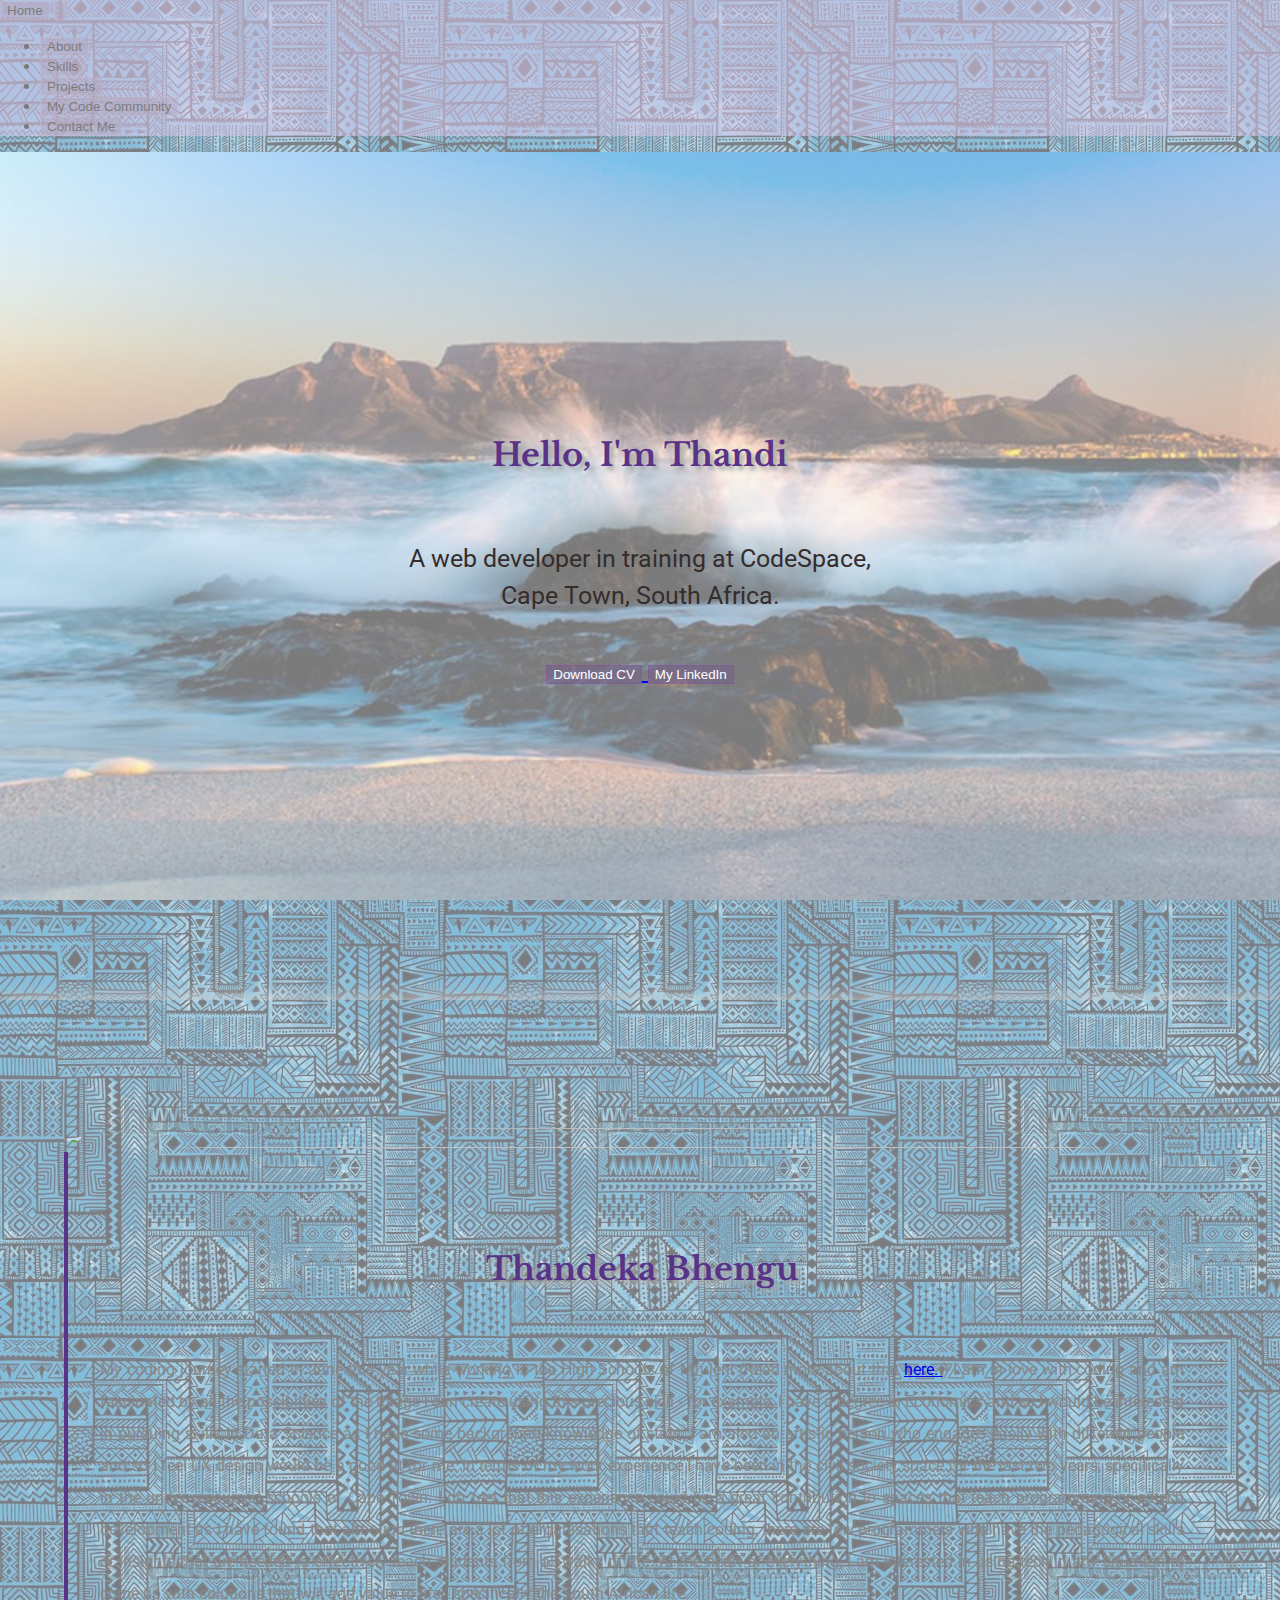
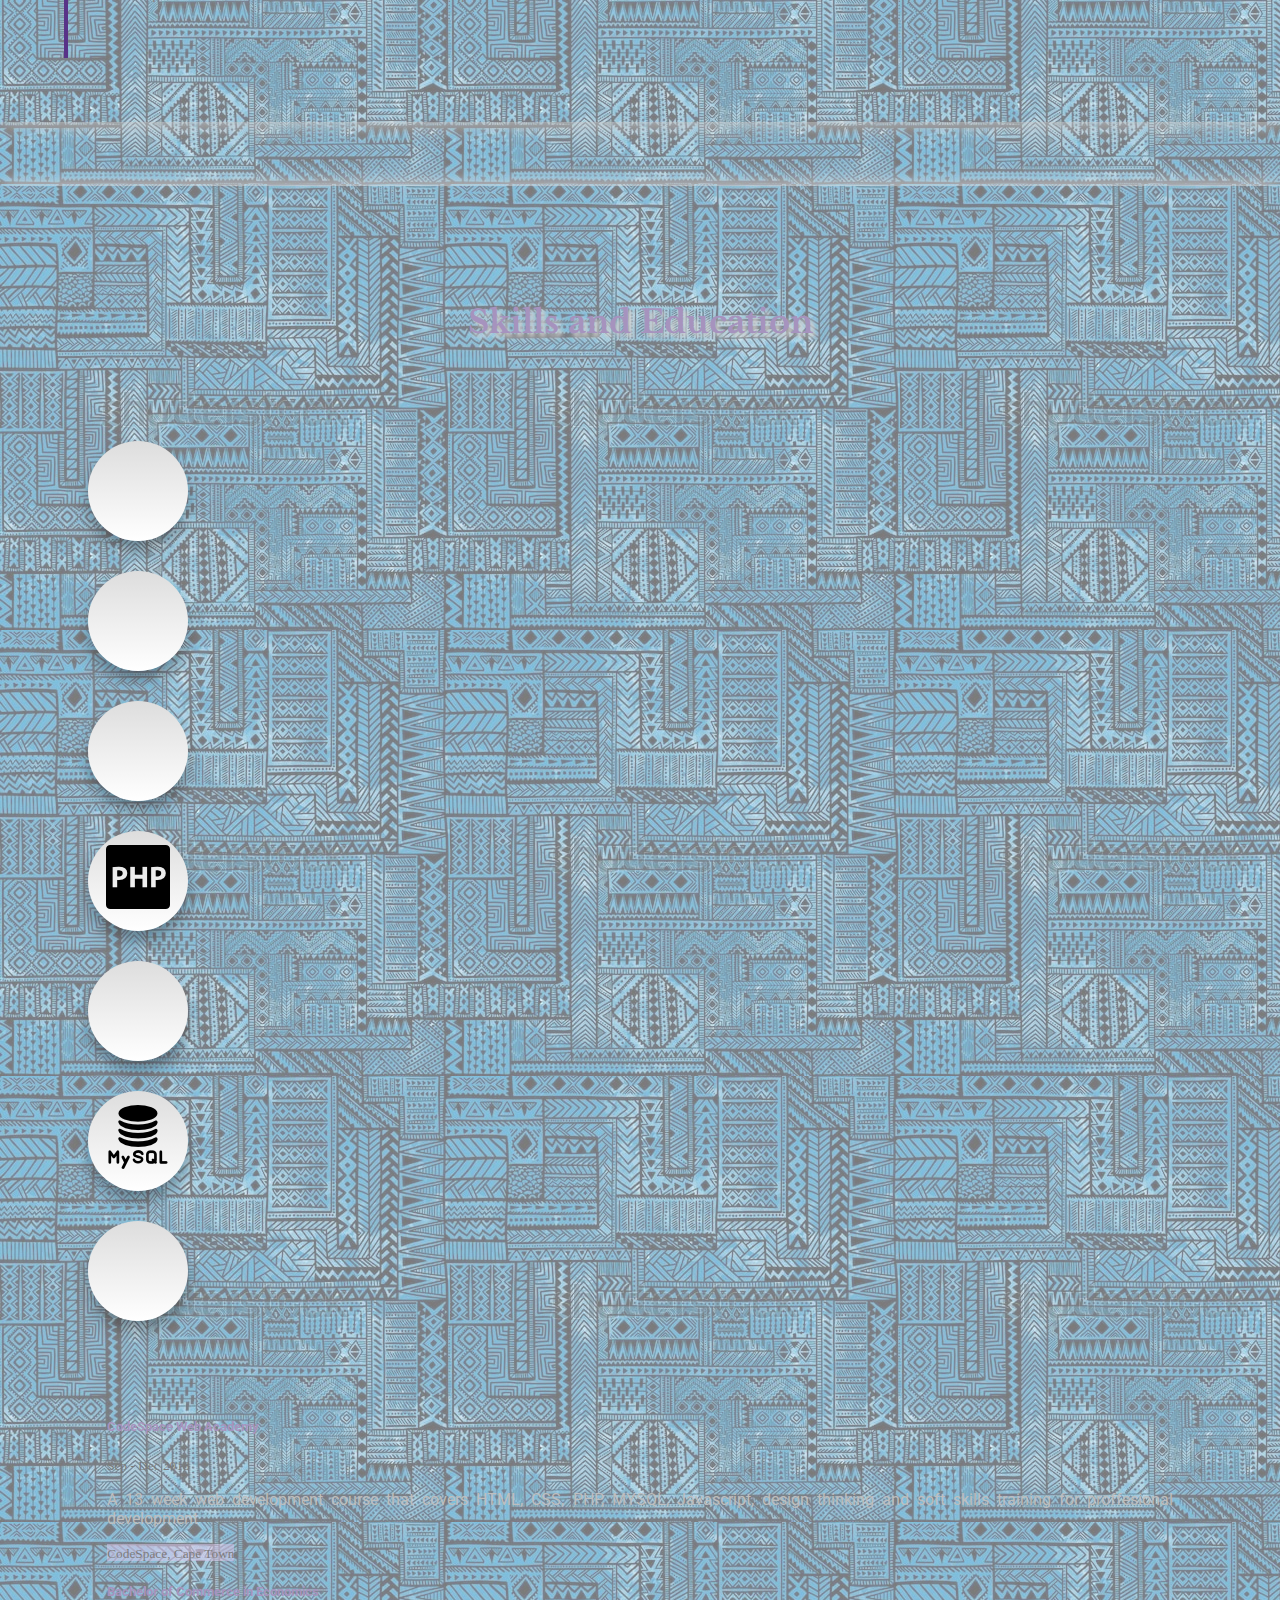
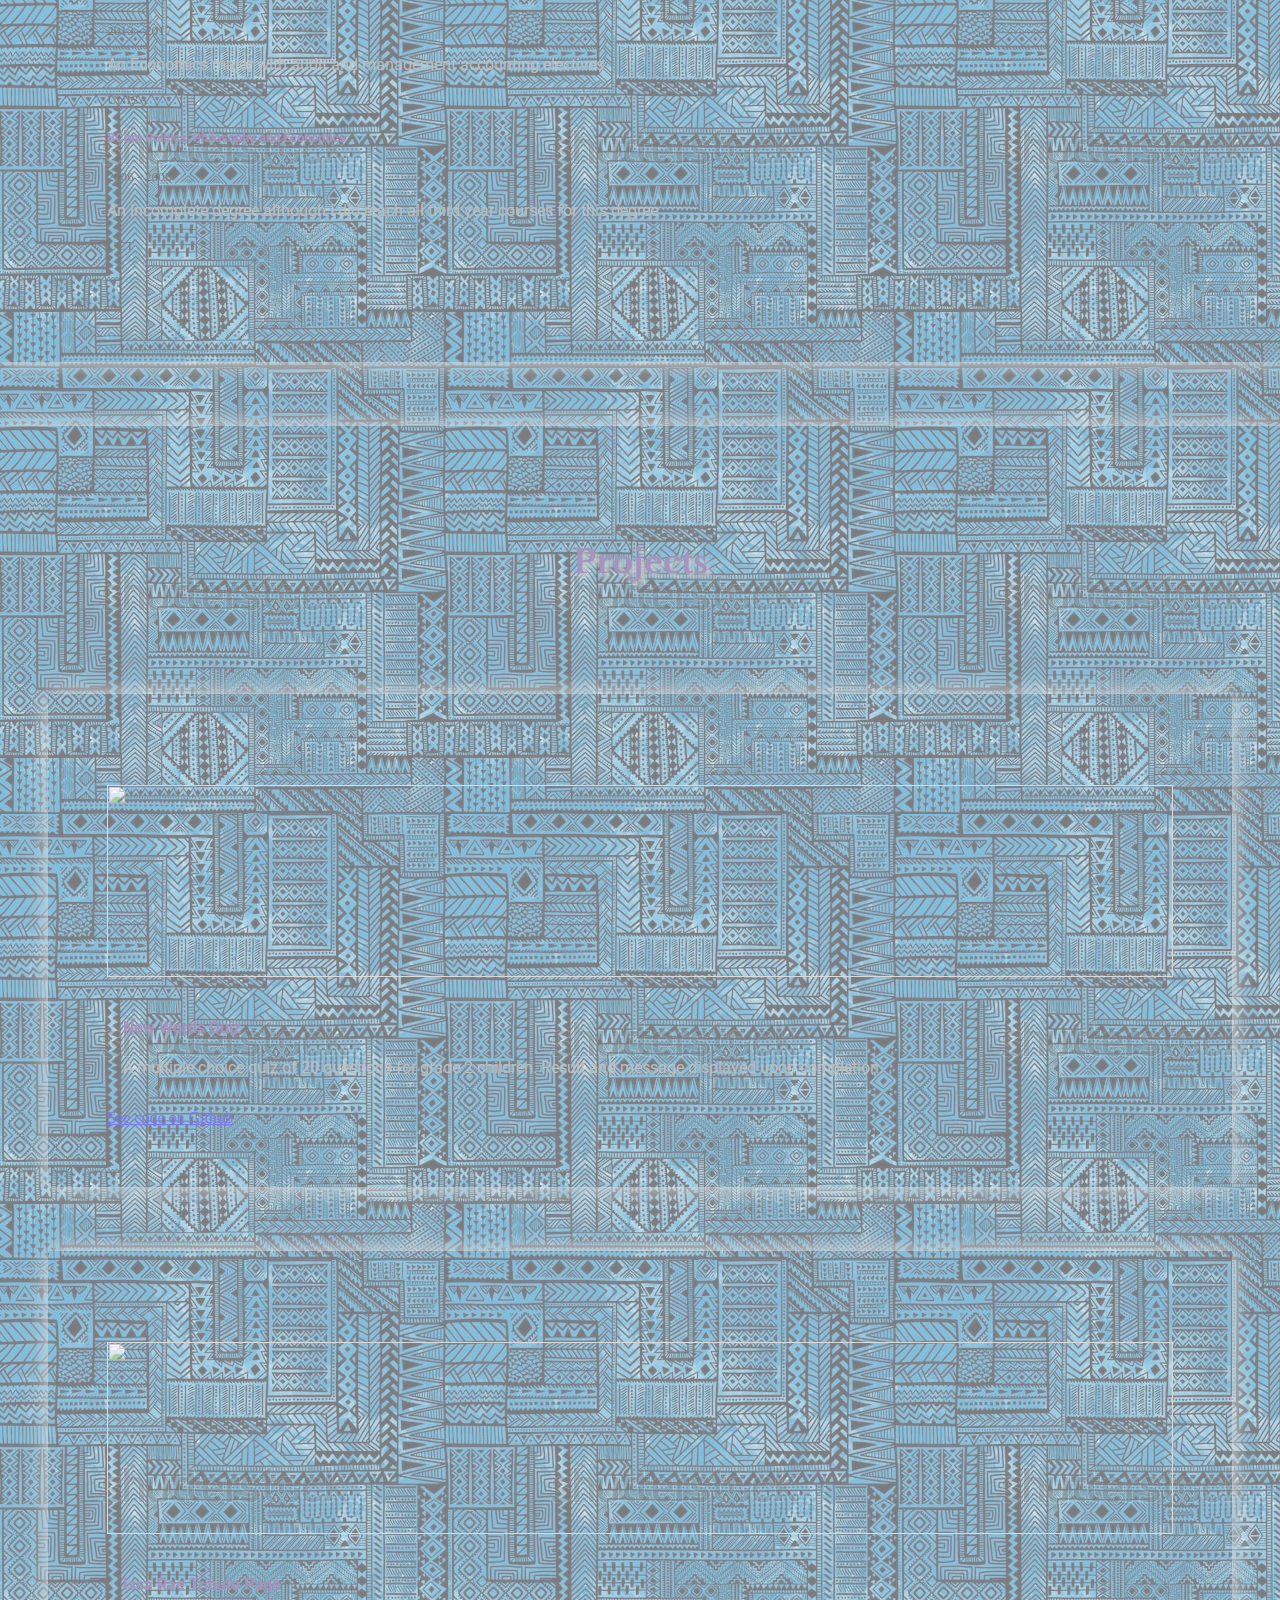
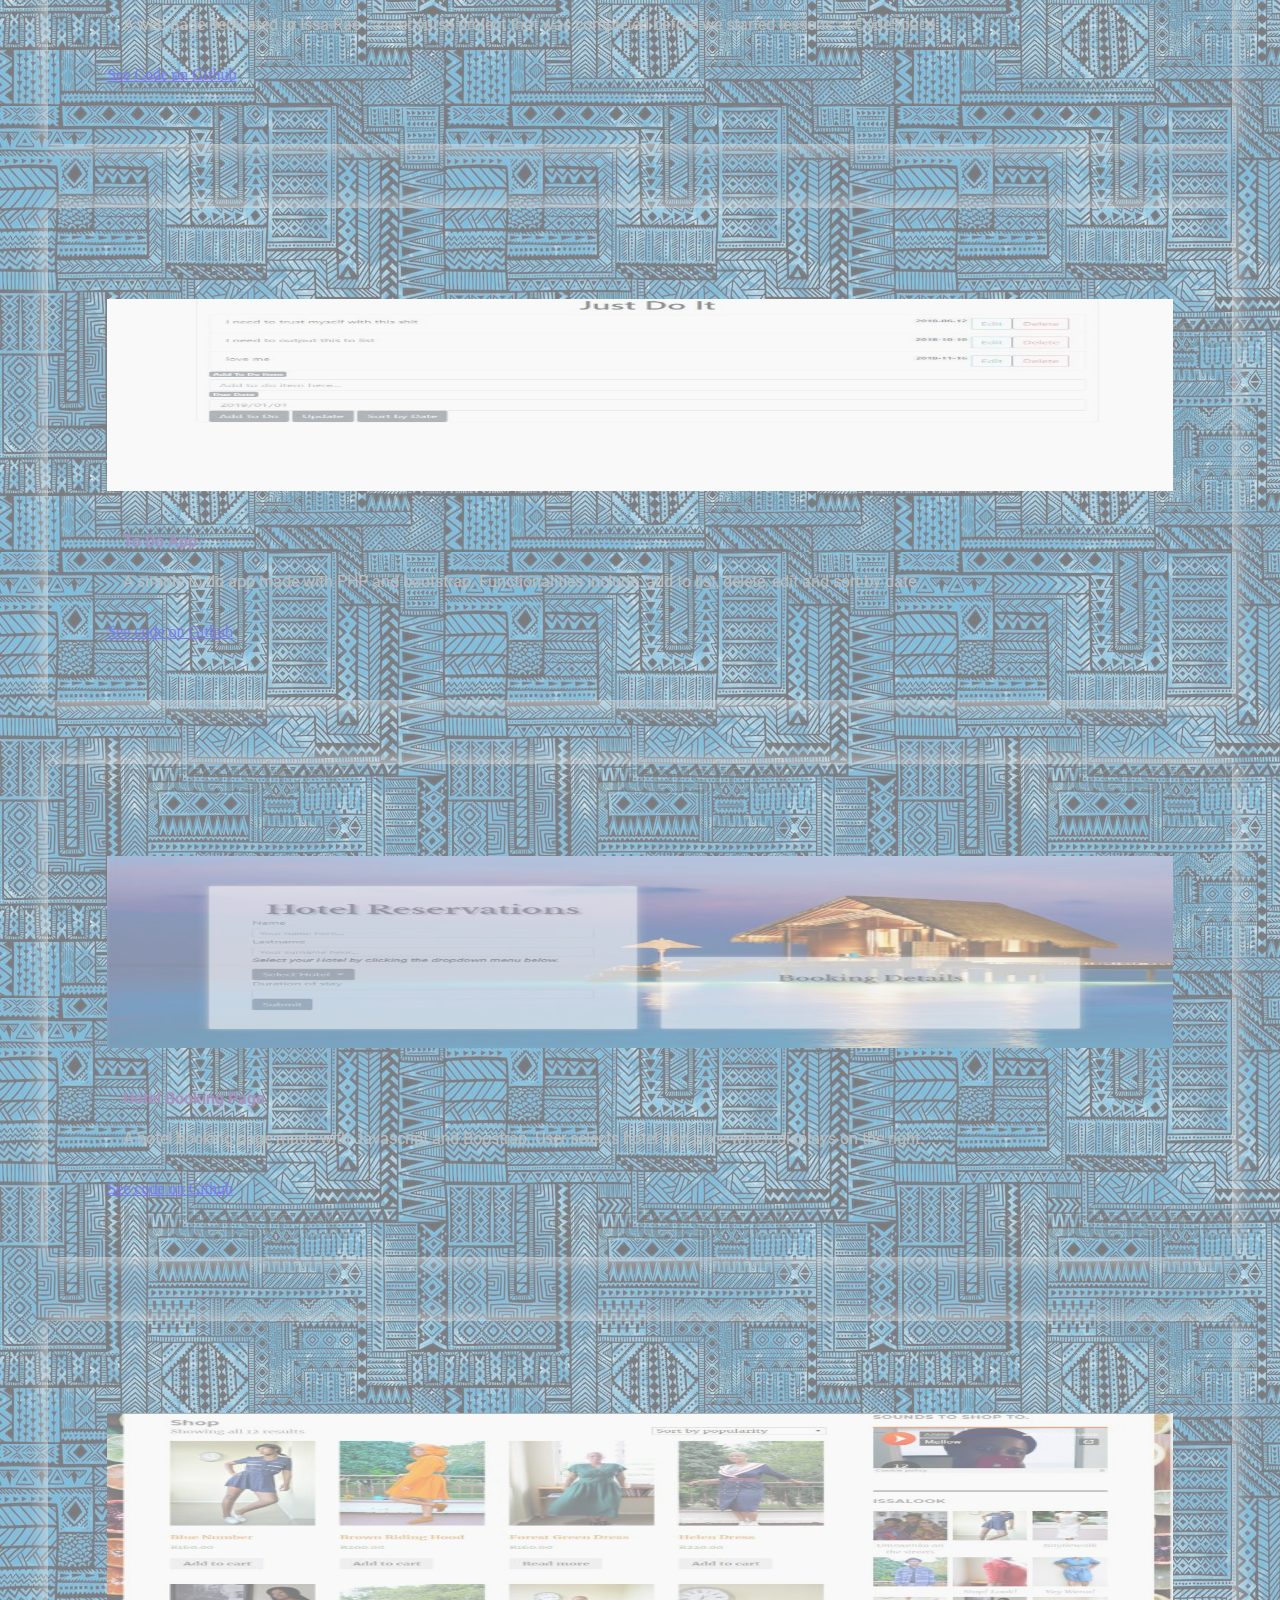
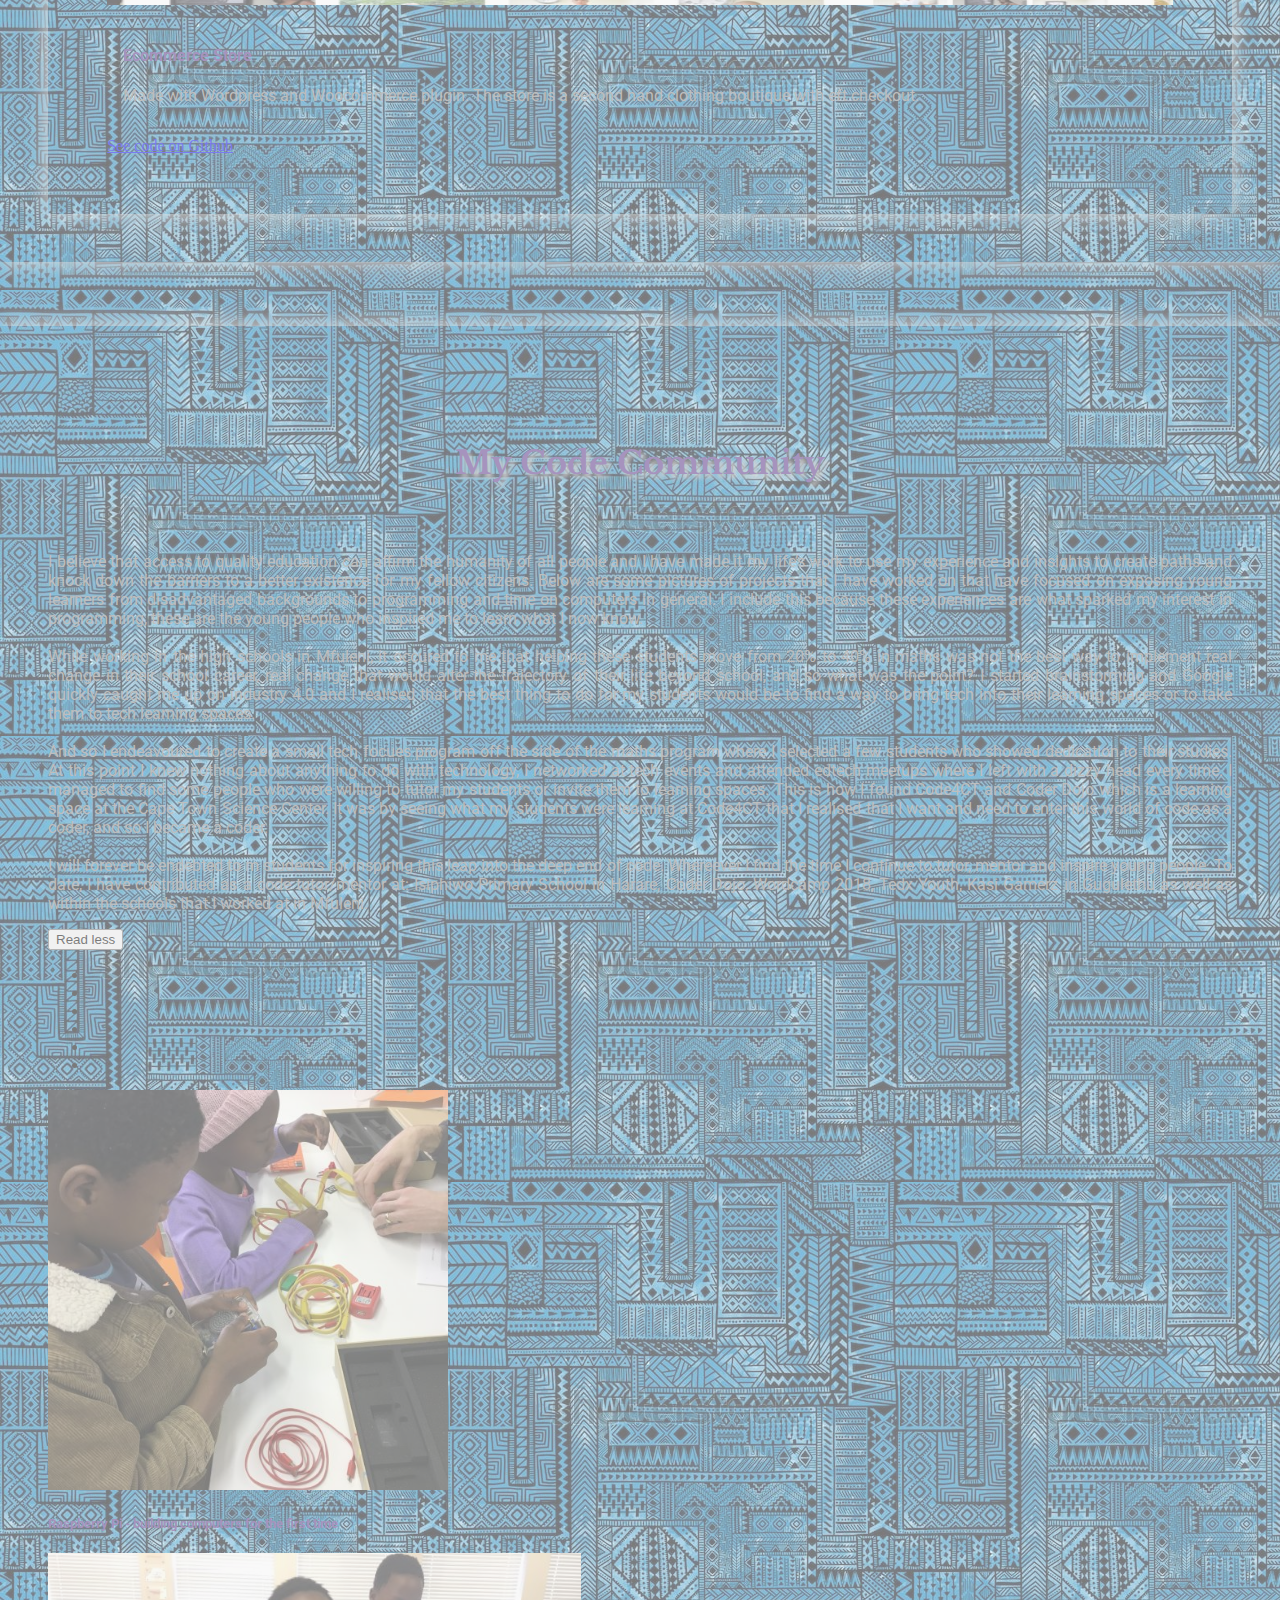
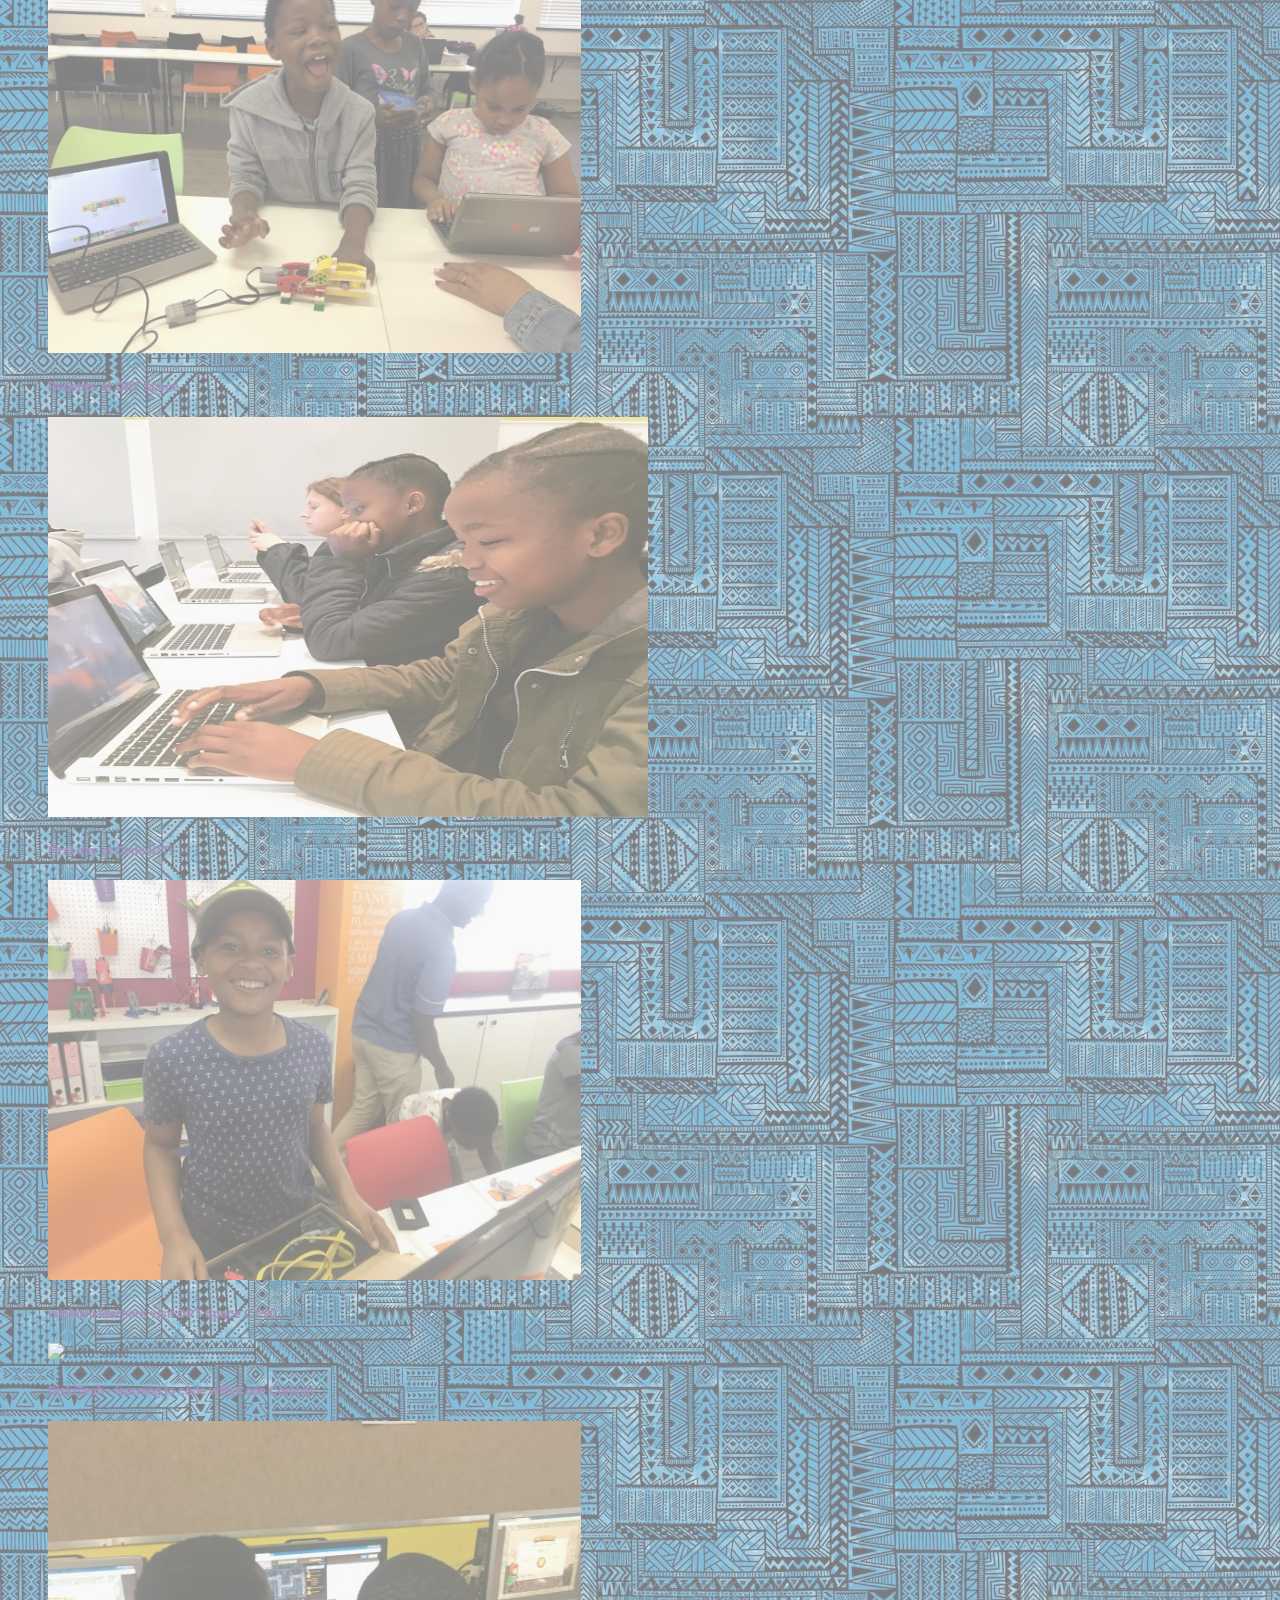
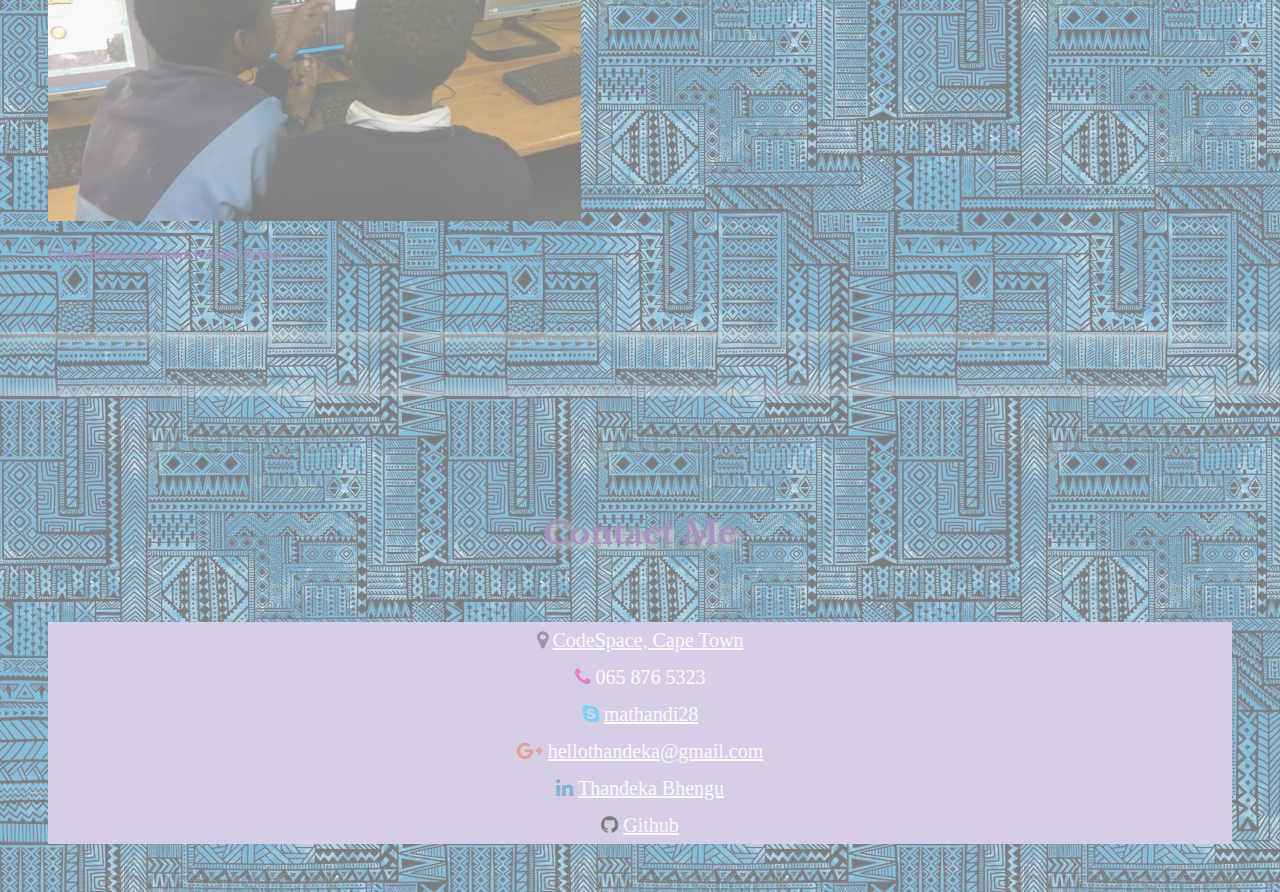
==== commit 41d3056b: "updated" ====
--- a/index.html
+++ b/index.html
@@ -6,6 +6,7 @@
     <meta http-equiv="X-UA-Compatible" content="ie=edge">
     <link rel="stylesheet" href="https://stackpath.bootstrapcdn.com/bootstrap/4.1.3/css/bootstrap.min.css" integrity="sha384-MCw98/SFnGE8fJT3GXwEOngsV7Zt27NXFoaoApmYm81iuXoPkFOJwJ8ERdknLPMO" crossorigin="anonymous">
     <link rel="stylesheet" href="style.css">
+    <script src="main.js"></script>
     <link href="https://fonts.googleapis.com/css?family=Libre+Baskerville:b|Roboto:400i&effect=shadow-multiple" rel="stylesheet">
     <link rel="stylesheet" href="https://use.fontawesome.com/releases/v5.5.0/css/all.css" integrity="sha384-B4dIYHKNBt8Bc12p+WXckhzcICo0wtJAoU8YZTY5qE0Id1GSseTk6S+L3BlXeVIU" crossorigin="anonymous">
     <link rel="stylesheet" href="https://cdnjs.cloudflare.com/ajax/libs/font-awesome/4.7.0/css/font-awesome.min.css">
@@ -67,19 +68,22 @@
           <img src="images/me2.jpg" class="img-fluid">
             <span class="text-justify"></span>
         </div>
-          <div class="col-lg-8 col-md-8 col-sm-12 desc" style="justify">
+          <div class="col-lg-8 col-md-8 col-sm-12 desc">
             <h1>Thandeka Bhengu</h1>
-            <p>
-              I am a web development student at CodeSpace in Cape Town. 
-              My coding journey started in June this year when I was working on a CSI project with  high school students
-              and realised that they needed more exposure to tech resources and knowledge. 
-              I found out about Code4CT, sent a student to learn there, and was inspired by my student to learn to 
-              program myself. I am fascinated by what I have discovered so far and am eager to solve real world problems 
-              with my new tech skills, especially problems specific to the socio-economic dynamics of South Africa. 
+            <p> 
+              My coding journey started in June this year while working in the High Schools of Mfuleni 
+              (Read more about that <a href="#community"> here. </a> ) I am in love with coding and am fascinated by all the 
+              possiblities of the things I can create using this precious skill - for example, I have a degree in Economics
+              and so I would be interested in pursuing skills in Data Science as I have some background knowledge of stats. 
+              I am also an artistic person who engages easily with different people and so I feel UX design would be a 
+              good fit for me. In terms of my work experience I have been in the civil society space for the last 
+              two years, specifically in the under resourced schools of Cape Town. I do feel that this experience 
+              could be a great contribution to spaces that teach programming or edtech development as I have found that 
+              although there are a lot of organisations that teach coding, there are few programmers who have the pedagogical skills
+              or insights that are needed to effectively teach students from all walks of life. At the heart of everything, I 
+              am interested in using tech in any situation to come up with solutions that will add value to life - 
+              specifically the South African life. 
               
-              Have a look at <a href="#community"> my code community </a> to see more of my work that brings young people 
-              in contact with technology.
-
             </p>
           </div>
       </div>
@@ -95,33 +99,33 @@
             <div class="col-lg-2 col-md-2 col-sm-6 align-self-center">
             </div>
             <div class="col-lg-2 col-md-2 col-sm-6 align-self-center">
-              <li><i class="fab fa-html5 fa-3x"></i></li>
+              <li><i class="fab fa-html5 fa-5x"></i></li>
             </div>
               <div class="col-lg-2 col-md-2 col-sm-6 align-self-center">
-                <li><i class="fab fa-css3-alt fa-3x"></i></li>
+                <li><i class="fab fa-css3-alt fa-5x"></i></li>
               </div>
                 <div class="col-lg-2 col-md-2 col-sm-6 align-self-center">
-                  <li><i class="fab fa-wordpress fa-3x"></i></li>
+                  <li><i class="fab fa-wordpress fa-5x"></i></li>
                 </div>
                   <div class="col-lg-2 col-md-2 col-sm-6 align-self-center">
-                    <li><i class="fab fa-php fa-3x"></i></li> 
+                    <li><i class="fab"><img class="icon" src="images/php.png"> </i></li> 
                   </div>
                     <div class="col-lg-2 col-md-2 col-sm-6 align-self-center">
                     </div>
                       <div class="col-lg-2 col-md-2 col-sm-6 align-self-center">
                       </div>
                         <div class="col-lg-2 col-md-2 col-sm-6 align-self-center">
-                          <li><i class="fab fa-github fa-3x"></i></li>
+                          <li><i class="fab fa-github fa-5x"></i></li>
                         </div>
                           <div class="col-lg-1 col-md-2 col-sm-6 align-self-center">
                           </div>
                             <div class="col-lg-2 col-md-2 col-sm-6 align-self-center">
-                              <li><i class="fas fa-database fa-3x"></i></li>
+                              <li><i class="fab"><img class="icon" src="images/mysql.png"></i></li>
                             </div>
                               <div class="col-lg-1 col-md-2 col-sm-6 align-self-center"> 
                               </div>
                                 <div class="col-lg-2 col-md-2 col-sm-6 align-self-center">
-                                  <li><i class="fab fa-js-square fa-3x"></i></li>
+                                  <li><i class="fab fa-js-square fa-5x"></i></li>
                                 </div>
                                   <div class="col-lg-2 col-md-2 col-sm-6 align-self-center">
                                   </div>
@@ -134,7 +138,7 @@
                   <h5 class="mb-1">CodeSpace Web Academy</h5>
                   <small>Sep - Dec 2018</small>
                 </div>
-                  <p class="mb-1">A 13 week web development course that covers HTML, CSS, PHP, MYSQL and Javascript </p>
+                  <p class="mb-1">A 13 week web development course that covers HTML, CSS, PHP, MYSQL, Javascript, design thinking and soft skills training for proffesional development </p>
                   <small>CodeSpace, Cape Town</small>
                 </a>
                 <a class="list-group-item flex-column align-items-start">
@@ -239,7 +243,7 @@
                       <div class="card-body">
                         <h4 class="card-title">Ecommerce Store</h4>
                         <p class="card-text">
-                          Made with Wordpress and Woocommerce plugin. The store is a second hand clothes boutique.
+                          Made with Wordpress and Woocommerce plugin. The store is a second hand clothing boutique with eft checkout.
                         </p>
                       </div>
                       <div class="card-footer">
@@ -256,67 +260,98 @@
             <!-- Code community carousel -->
             <div id="community">
               <div class="card">
-                <div class="row">
-                      <div class="col-lg-12 col-md-12 col-sm-12 w-75 p-3">
+                <div class="row justify-content-center">
+                  <div class="col-lg-8 col-md-10 col-sm-10 w-75 p-3">
                 
-                  <div id="carouselExampleIndicators" class="carousel slide" data-ride="carousel">
-                    <h1 class="text-center ">My Code Community</h1>
-                    <p class="text-justify"> I believe that access to quality education can affirm the humanity of all people and I have made it my life’s work 
-                      to use my experience and insights to create  paths and  knock  down  the  barriers to  a  better existence for my 
-                      fellow citizens. Below are some pictures of projects that I have worked on that have focused on exposing
-                      young learners from disadvantaged backgrounds to programming and time on computers in general. I include this because these
-                    experiences are what sparked my interest in programming, these are the young people who inspired me to learn what I now know. </p>
-                    <ul class="carousel-indicators">
-                      <li data-target="#carouselExampleIndicators" data-slide-to="0" class="active"></li>
-                      <li data-target="#carouselExampleIndicators" data-slide-to="1"></li>
-                      <li data-target="#carouselExampleIndicators" data-slide-to="2"></li>
-                      <li data-target="#carouselExampleIndicators" data-slide-to="3"></li>
-                      <li data-target="#carouselExampleIndicators" data-slide-to="4"></li>
-                    </ul>
-                      <div class="carousel-inner">
-                        <div class="carousel-item active">
-                          <img class="d-block w-100 h-10 rounded" src="images/raspberypi.JPG"  alt="First slide" width="400" height="400">
-                            <div class="carousel-caption d-none d-md-block">
+                    
+                      <h1 class="text-center ">My Code Community</h1>
+                      <p class="text-justify"> I believe that access to quality education can affirm the humanity of all 
+                        people and I have made it my life’s work to use my experience and insights to create paths and  
+                        knock  down  the  barriers to  a  better existence for my fellow citizens. Below are some pictures 
+                        of projects that I have worked on that have focused on exposing young learners from disadvantaged 
+                        backgrounds to programming and time on computers in general. I include this because these 
+                        experiences are what sparked my interest in programming, these are the young people who inspired 
+                        me to learn what I now know. <br><br><span id="dots">
+                          While working in the high schools in Mfuleni, it occured to me that helping these students move 
+                        from 20% to 40% in maths was not the best way to implement real change in their school career, real change 
+                        that would alter the trajectory of their life beyond school, and so what was the point? I started brainstorming
+                        and Google quickly caught me up on industry 4.0 and I realised that the best thing to do for my students
+                        would be to find a way to bring tech into their learning spaces or to take them to tech learning spaces. <br><br>
+                        And so I endeavoured to create a small tech focues program off the side of the maths program where I selected
+                        a few students who showed dedication to their studies. At this point I knew nothing about anything to do with technology,
+                        I networked at tech events and attended edtech meetups where I left with a dizzy head every time. I managed to find 
+                        some people who were willing to tutor my students or invite them to learning spaces. This is how I found Code4CT and 
+                        Coder Dojo which is a learning space at the Cape Town Science Center. It was by seeing what my students were learning 
+                        at Code4CT that I realised that I want and need to enter this world of code as a coder, and so I became a coder. <br><br>
+                        I will forever be endebted to m students for inspiring this leap into the deep end of code. Whereever I find the time
+                        I continue to tutor, mentor and inspire young people. To date, I have contributed as a code tutor/mentor at: Isiphiwo 
+                        Primary School in Harare, Coder Dojo, Wordcamp 2018, Tedx Youth, Kasi Gamerz in Gugulethu as well as within 
+                        the schools that I worked at in Mfuleni.
+                        </span>
+                        <div id="readMore" style="display: none;">
+                        </p>
+                        </div>
+                        
+                        <button type="button" class="btn btn-secondary" onclick="myFunction()" id="myBtn">Read less</button>
+                        <div  id="carouselExampleIndicators" class="carousel slide" data-ride="carousel">
+                          <ul class="carousel-indicators">
+                            <li data-target="#carouselExampleIndicators" data-slide-to="0" class="active"></li>
+                            <li data-target="#carouselExampleIndicators" data-slide-to="1"></li>
+                            <li data-target="#carouselExampleIndicators" data-slide-to="2"></li>
+                            <li data-target="#carouselExampleIndicators" data-slide-to="3"></li>
+                            <li data-target="#carouselExampleIndicators" data-slide-to="4"></li>
+                            <li data-target="#carouselExampleIndicators" data-slide-to="5"></li>
+                          </ul>
+                          <div class="carousel-inner">
+                            <div class="carousel-item active">
+                              <img class="d-block w-100 h-10 rounded" src="images/raspberypi.JPG"  alt="First slide" width="400" height="400">
+                              <div class="carousel-caption d-none d-md-block">
                                 <span class="badge badge-pill badge-light"><h5>Raspberry Pi - building computers for the first time</h5></span>
-                            </div>
-                        </div>
-                          <div class="carousel-item">
-                            <img class="d-block w-100 h-10 rounded" src="images/anele-kamva.JPG" alt="Second slide" height="400">
-                            <div class="carousel-caption d-none d-md-block">
+                              </div>
+                            </div>
+                            <div class="carousel-item">
+                              <img class="d-block w-100 h-10 rounded" src="images/robocroc.JPG" alt="Second slide" height="400">
+                              <div class="carousel-caption  d-none d-md-block">
+                                <span class="badge badge-pill badge-light"><h5>Robotics at ORT Space</h5></span>
+                              </div>
+                            </div>
+                            <div class="carousel-item">
+                              <img class="d-block w-100 h-10 rounded" src="images/anele-kamva.JPG" alt="Third slide" height="400">
+                              <div class="carousel-caption d-none d-md-block">
                                 <span class="badge badge-pill badge-light"><h5>First day at Code4CT!</h5></span>
-                            </div>
-                          </div>
+                              </div>
+                            </div>
                             <div class="carousel-item">
-                              <img class="d-block w-100 h-10 rounded" src="images/coderdojo.JPG" alt="Third slide" height="400">
-                                <div class="carousel-caption d-none d-md-block">
-                                    <span class="badge badge-pill badge-light"><h5>Isiphiwo learners visit ORT Space CTSC</h5></span>
-                                </div>
-                            </div>
-                              <div class="carousel-item">
-                                <img class="d-block w-100 h-10 rounded" src="images/diskitech.JPG" alt="Fourth slide" height="400">
-                                <div class="carousel-caption  d-none d-md-block">
-                                    <span class="badge badge-pill badge-light"><h5>DiskiTech - learning to code with Code Combat</h5></span>
-                                </div>
-                              </div>
-                                <div class="carousel-item">
-                                  <img class="d-block w-100 h-10 rounded" src="images/isiphiwo.JPG" alt="Fifth slide" height="400">
-                                  <div class="carousel-caption d-none d-md-block">
-                                      <span class="badge badge-pill badge-light"><h5>Code Combat at Isiphiwo Primary School</h5></span>
-                                  </div>
-                                </div>
-                      </div>
-                  </div>
-                    <a class="carousel-control-prev" href="#carouselExampleIndicators" role="button" data-slide="prev">
-                      <span class="carousel-control-prev-icon" aria-hidden="true"></span>
-                      <span class="sr-only">Previous</span>
-                    </a>
-                    <a class="carousel-control-next" href="#carouselExampleIndicators" role="button" data-slide="next">
-                      <span class="carousel-control-next-icon" aria-hidden="true"></span>
-                      <span class="sr-only">Next</span>
-                    </a>
-                </div>
-              </div>
-              </div>
+                              <img class="d-block w-100 h-10 rounded" src="images/coderdojo.JPG" alt="Fourth slide" height="400">
+                              <div class="carousel-caption d-none d-md-block">
+                                <span class="badge badge-pill badge-light"><h5>Isiphiwo learners visit ORT Space CTSC</h5></span>
+                              </div>
+                            </div>
+                            <div class="carousel-item">
+                              <img class="d-block w-100 h-10 rounded" src="images/diskitech.JPG" alt="Fifth slide" height="400">
+                              <div class="carousel-caption  d-none d-md-block">
+                                <span class="badge badge-pill badge-light"><h5>DiskiTech - learning to code with Code Combat</h5></span>
+                              </div>
+                            </div>
+                            <div class="carousel-item">
+                              <img class="d-block w-100 h-10 rounded" src="images/isiphiwo.JPG" alt="Sixth slide" height="400">
+                              <div class="carousel-caption d-none d-md-block">
+                                <span class="badge badge-pill badge-light"><h5>Code Combat at Isiphiwo Primary School</h5></span>
+                              </div>
+                            </div>
+                          </div>
+                      </div>
+                        <a class="carousel-control-prev" href="#carouselExampleIndicators" role="button" data-slide="prev">
+                          <span class="carousel-control-prev-icon" aria-hidden="true"></span>
+                          <span class="sr-only">Previous</span>
+                        </a>
+                        <a class="carousel-control-next" href="#carouselExampleIndicators" role="button" data-slide="next">
+                          <span class="carousel-control-next-icon" aria-hidden="true"></span>
+                          <span class="sr-only">Next</span>
+                        </a>
+                    </div>
+                  </div>
+                </div>
 
                 <!-- Contact details-->
                 <div id="contact">
--- a/style.css
+++ b/style.css
@@ -6,7 +6,6 @@
     background-image: url('images/blu-print.jpg');
     margin:0;
     padding:0;
-
 }
 
 .nav-link , .navbar-brand{ 
@@ -37,21 +36,19 @@
 }
 
 .bg-dark{
-    background-color:#4c305c!important
+    background-color:#4c305c!important;
 }
 
 .bg-primary{
-    background-color:#c49de481!important
-}
-
- /*header style*/
+    background-color:#c49de481!important;
+}
+
 .header{
     background-image: url("images/cape_town.jpg");
     background-attachment: fixed;
     background-size: cover;
     background-position: center;
     height: 800px;
-
 }   
 
 .overlay{
@@ -92,8 +89,7 @@
 .description button{
     border:1px  solid rgba(178, 0, 249, 0.137);
     background:#755b8a81!important;
-    color:#fff;
-    
+    color:#fff;  
 }
 
 .firstbutton{
@@ -113,8 +109,7 @@
     width: 100%;
     border-radius: 50%;
     margin-top: 4em; 
-    margin-right: 4rem
-       
+    margin-right: 4rem;      
 }
 
 .about .span{
@@ -138,14 +133,14 @@
 ol {
     position:auto;
     display:flex;
-  }
-  
-   ol li {
+}
+  
+ol li {
     list-style: none;
     padding-top: 10%;
-  }
-  
-  ol li i {
+}
+  
+ol li i {
     position: relative;
     width:80px;
     height:80px;
@@ -153,51 +148,34 @@
     text-align:center;
     margin-top:20%;
     border-radius: 50%;
-    padding: 6px;
+    padding-top: 6px;
     box-sizing: border-box;
     text-decoration:none;
     box-shadow: 0 10px 15px rgba(0,0,0,0.3);
     background: linear-gradient(0deg, #ddd, #fff);
     transition: .5s;
-  }
-  
-  ol li i:hover {
+}
+  
+ol li i:hover {
     box-shadow: 0 2px 5px rgba(0,0,0,0.3);
-  }
-  
-  /* ol li i .fa {
-    width: 100%;
-    height:100%;
+}
+
+.icon {
+      margin-top: 0.5rem;
+}
+  
+.fab {
+    width: 100px;
+    height:100px;
     display:block;
     background: linear-gradient(0deg, #fff, #ddd);
-    /* border-radius: 50%; */
-    line-height: calc(60px - 12px);
+    border-right: 50%;
     font-size:34px;
     color: #262626;
     transition: .5s;
     margin-top: 20%;
-  } */
-  
-  ol li:nth-child(1) i:hover .fa {
-    color: #3b5998;
-  }
-  
-  ol li:nth-child(2) i:hover .fa {
-    color: #00aced;
-  }
-  
-  ol li:nth-child(3) i:hover .fa {
-    color: #dd4b39;
-  }
-  
-  ol li:nth-child(4) i:hover .fa {
-    color: #007bb6;
-  }
-  
-  ol li:nth-child(5) i:hover .fa {
-    color: #517fa4;
-  }
-/*Portfolio*/
+}
+
 .skills{
     margin: 4em 0;
     position: relative; 
@@ -232,8 +210,6 @@
     width: 200px;
     margin-top: 2em;
 }
-
-
 
 .container h1{
     color: #583388;
@@ -273,10 +249,19 @@
     font-family: 'Roboto', serif;
 }
 
+#more {
+    display: none;
+}
+
+.carousel-control-prev{
+    height: 20px;
+}
+
 .fa{
     font-size:24px;
     margin-right:5px;
 }
+
 
 .row-first{
     margin-bottom:10px;
